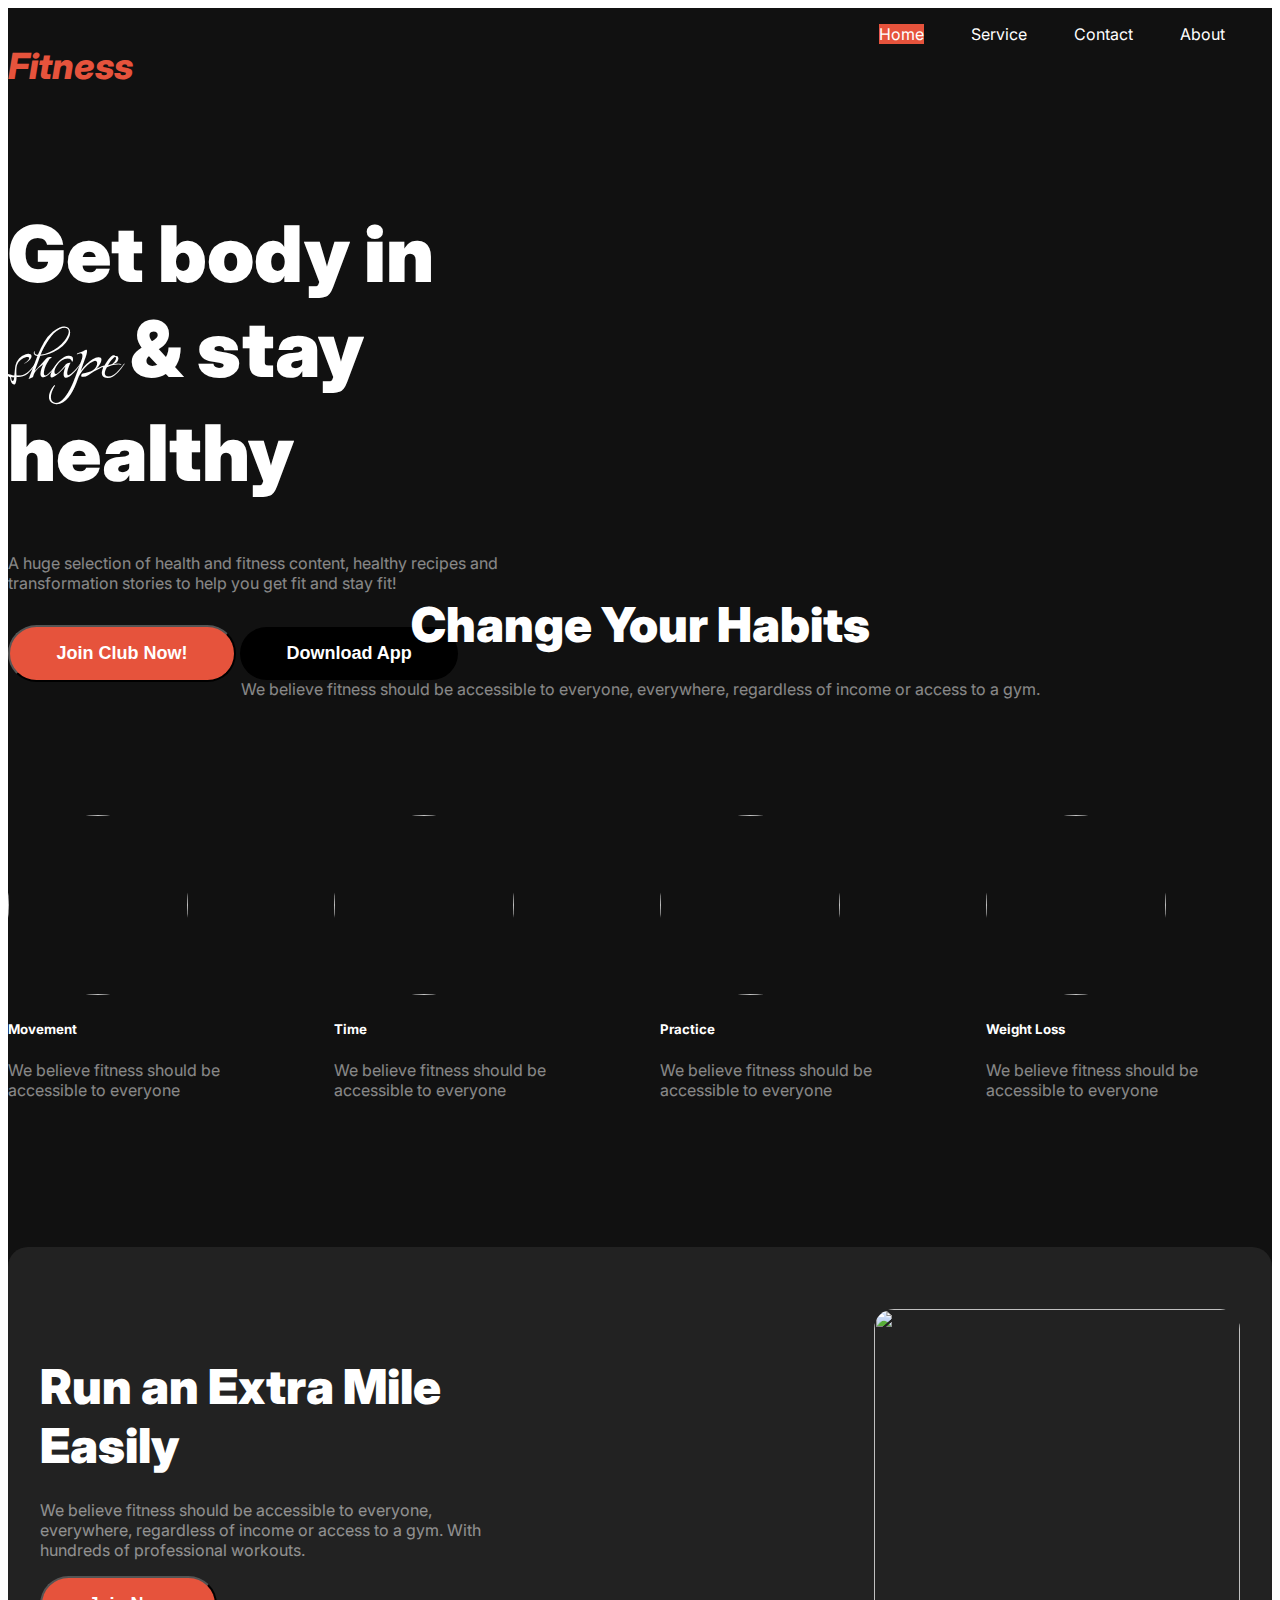
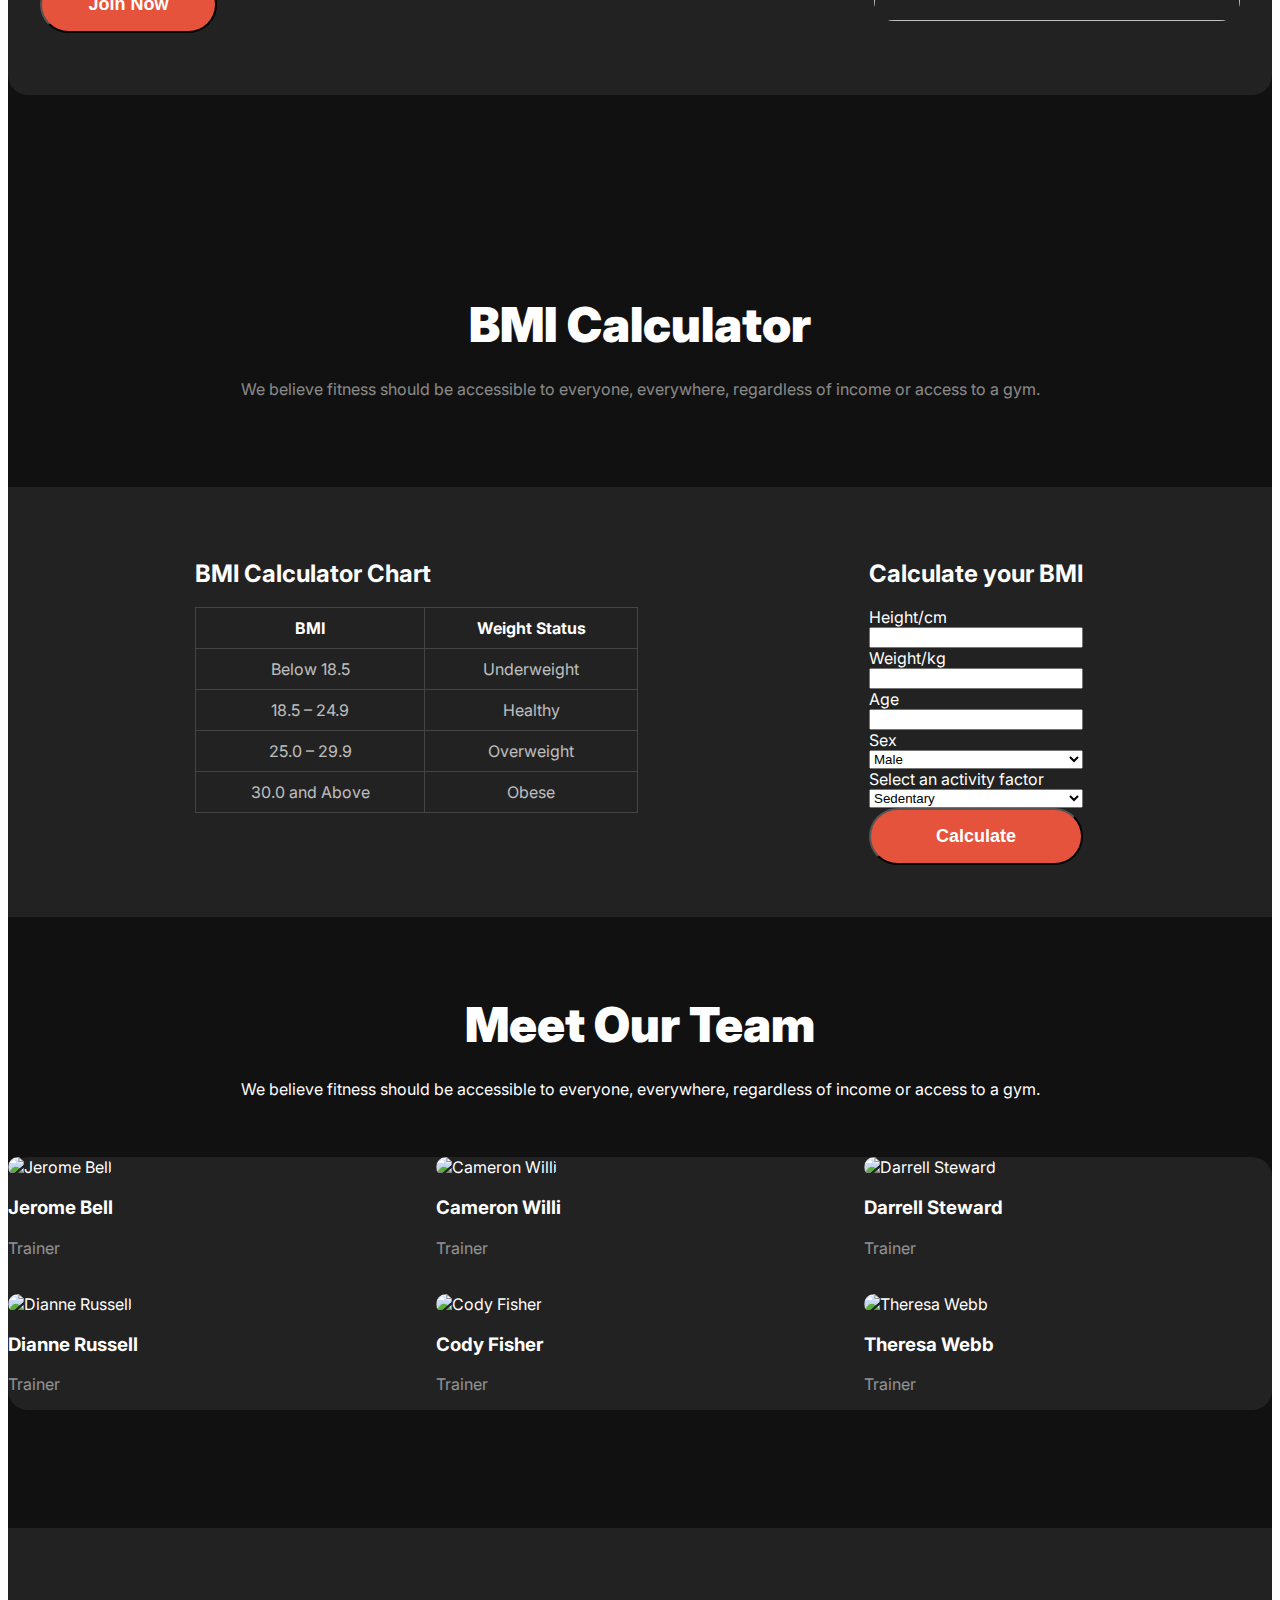
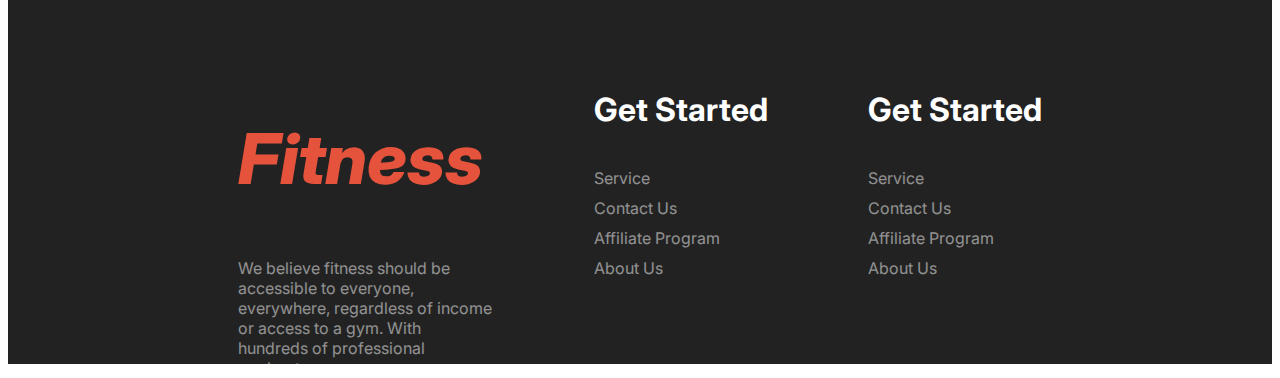
==== index.html @ f25b044f "index remnamed" ====
<!DOCTYPE html>
<html lang="en">

<head>
    <meta charset="UTF-8">
    <meta name="viewport" content="width=device-width, initial-scale=1.0">
    <title>Fitness</title>
    <link rel="stylesheet" href="styles/workout.css">
</head>

<body class="inter">
    <header class="bg-dark">
        <nav class="navbar display-flex">
            <h3 class="brand">Fitness</h3>
            <ul class="display-flex">
                <li class="nav-item"><a href="" class="nav-link nav-background">Home</a></li>
                <li class="nav-item"><a href="" class="nav-link">Service</a></li>
                <li class="nav-item"><a href="" class="nav-link">Contact</a></li>
                <li class="nav-item"><a href="" class="nav-link">About</a></li>
            </ul>
        </nav>

        <!-- Get body in shape & stay healthy -->
        <section class="in-shape txt-color display-flex">
            <div class="banner-container">
                <div class="banner-text">
                    <h1 class="banner-title">Get body in <span class="grey-qo-regular"> shape</span> & stay healthy</h1>
                    <p class="description">A huge selection of health and fitness content, healthy recipes and
                        transformation stories to help you get fit and stay fit!</p>
                    <div class="banner-button">
                        <button class="btn-primary">Join Club Now!</button>
                        <button class="btn-secondary">Download App</button>
                    </div>
                </div>
            </div>
            <div>
                <img src="images/Images 2.png" alt="">
            </div>
        </section>
    </header>
    <main class="bg-dark">
        <!-- change your habit -->
        <section class="in-shape txt-color">
            <h3 class="section-title align-center">Change Your Habits</h3>
            <p class="description align-center">We believe fitness should be accessible to everyone, everywhere,
                regardless of income or access to a gym.</p>
            <div class="habit-container display-flex">
                <div class="habit-card">
                    <div>
                        <img src="/images/image 3.png" alt="" class="round-img">
                        <h5 class="habit-name">Movement</h4>
                            <p class="description">We believe fitness should be accessible to everyone
                        </h5>
                    </div>
                </div>
                <div class="habit-card">
                    <div>
                        <img src="/images/image 2.png" alt="" class="round-img">
                        <h5 class="habit-name">Time</h4>
                            <p class="description">We believe fitness should be accessible to everyone
                        </h5>
                    </div>
                </div>
                <div class="habit-card">
                    <div>
                        <img src="/images/image 4.png" alt="" class="round-img">
                        <h5 class="habit-name">Practice</h4>
                            <p class="description">We believe fitness should be accessible to everyone
                        </h5>
                    </div>
                </div>
                <div class="habit-card">
                    <div>
                        <img src="/images/image 5.png" alt="" class="round-img">
                        <h5 class="habit-name">Weight Loss</h4>
                            <p class="description">We believe fitness should be accessible to everyone
                        </h5>
                    </div>
                </div>
            </div>

        </section>

        <!-- run extra mile -->
        <section class="in-shape txt-color secondary-bg promo-section">
            <div class="run-container">
                <div class="text-section">
                    <h3 class="section-title">Run an Extra Mile Easily</h3>
                    <p class="description">We believe fitness should be accessible to everyone, everywhere, regardless
                        of income or access to a gym. With hundreds of professional workouts.</p>
                    <button class="btn-primary">Join Now</button>
                </div>
                <div>
                    <img src="images/run.jpg" alt="" class="man-running">
                </div>
            </div>
        </section>

        <!-- bmi calculator -->
        <section class="bmi-margin">
            <div class="bmi-container txt-color">
                <h3 class="section-title align-center">BMI Calculator</h3>
                <p class="description align-center">We believe fitness should be accessible to everyone, everywhere,
                    regardless of income or access to a gym.</p>
                <div class="bmi-section secondary-bg">
                    <div class="duijoner-abba display-flex">
                        <div class="bmi-chart">
                            <h2>BMI Calculator Chart</h2>
                            <table>
                                <tr>
                                    <th>BMI</th>
                                    <th>Weight Status</th>
                                </tr>
                                <tr>
                                    <td>Below 18.5</td>
                                    <td>Underweight</td>
                                </tr>
                                <tr>
                                    <td>18.5 – 24.9</td>
                                    <td>Healthy</td>
                                </tr>
                                <tr>
                                    <td>25.0 – 29.9</td>
                                    <td>Overweight</td>
                                </tr>
                                <tr>
                                    <td>30.0 and Above</td>
                                    <td>Obese</td>
                                </tr>
                            </table>
                        </div>
                        <div class="bmi-calculator">
                            <h2>Calculate your BMI</h2>
                            <form>
                                <label for="height">Height/cm</label>
                                <input type="number" id="height" name="height" required>

                                <label for="weight">Weight/kg</label>
                                <input type="number" id="weight" name="weight" required>

                                <label for="age">Age</label>
                                <input type="number" id="age" name="age" required>

                                <label for="sex">Sex</label>
                                <select id="sex" name="sex" required>
                                    <option value="male">Male</option>
                                    <option value="female">Female</option>
                                </select>

                                <label for="activity">Select an activity factor</label>
                                <select id="activity" name="activity" required>
                                    <option value="sedentary">Sedentary</option>
                                    <option value="lightly_active">Lightly active</option>
                                    <option value="moderately_active">Moderately active</option>
                                    <option value="very_active">Very active</option>
                                </select>

                                <button class="btn-primary">Calculate</button>
                            </form>
                        </div>
                    </div>
                </div>

            </div>
        </section>
        <!-- meet our team -->
        <section class="in-shape txt-color">
            <h3 class="section-title align-center">Meet Our Team</h1>
                <p class="habit-description align-center">We believe fitness should be accessible to everyone,
                    everywhere, regardless of income or access to a gym.</p>
                <div class="team-container promo-section">
                    <div class="team-member">
                        <img src="images/trainer1.png" alt="Jerome Bell" class="meet-img">
                        <h3>Jerome Bell</h3>
                        <p class="txt-color description" class="meet-img">Trainer</p>
                    </div>
                    <div class="team-member">
                        <img src="images/trainer2.png" alt="Cameron Willi" class="meet-img">
                        <h3>Cameron Willi</h3>
                        <p class="txt-color description">Trainer</p>
                    </div>
                    <div class="team-member">
                        <img src="images/trainer3.png" alt="Darrell Steward" class="meet-img">
                        <h3>Darrell Steward</h3>
                        <p class="txt-color description">Trainer</p>
                    </div>
                    <div class="team-member">
                        <img src="images/trainer4.png" alt="Dianne Russell" class="meet-img">
                        <h3>Dianne Russell</h3>
                        <p class="txt-color description">Trainer</p>
                    </div>
                    <div class="team-member">
                        <img src="images/trainer5.png" alt="Cody Fisher" class="meet-img">
                        <h3>Cody Fisher</h3>
                        <p class="txt-color description">Trainer</p>
                    </div>
                    <div class="team-member">
                        <img src="images/trainer6.png" alt="Theresa Webb" class="meet-img">
                        <h3>Theresa Webb</h3>
                        <p class="txt-color description">Trainer</p>
                    </div>
                </div>
        </section>

    </main>
    <footer class="secondary-bg txt-color">
        <div class="footer-column">
            <h2 class="footer-brand">Fitness</h2>
            <p class="txt-opacity">We believe fitness should be accessible to everyone, everywhere, regardless of income
                or access to a gym. With hundreds of professional workouts.</p>
        </div>
        <div class="footer-column">
            <h3 class="footer-get-started">Get Started</h3>
            <ul>
                <li><a href="" class="footer-link">Service</a></li>
                <li><a href="" class="footer-link">Contact Us</a></li>
                <li><a href="" class="footer-link">Affiliate Program</a></li>
                <li><a href="" class="footer-link">About Us</a></li>
            </ul>
        </div>
        <div class="footer-column">
            <h3 class="footer-get-started">Get Started</h3>
            <ul>
                <li><a href="" class="footer-link">Service</a></li>
                <li><a href="" class="footer-link">Contact Us</a></li>
                <li><a href="" class="footer-link">Affiliate Program</a></li>
                <li><a href="" class="footer-link">About Us</a></li>
            </ul>
        </div>
    </footer>
</body>

</html>
---- styles/workout.css ----
/* font related styles */

@import url('https://fonts.googleapis.com/css2?family=Inter:ital,opsz,wght@0,14..32,100..900;1,14..32,100..900&family=Work+Sans:ital,wght@0,100..900;1,100..900&display=swap');
@import url('https://fonts.googleapis.com/css2?family=Grey+Qo&display=swap');


.inter {
    font-family: "Inter", sans-serif;
    font-optical-sizing: auto;
    font-weight: 400;
    font-style: normal;
}

.grey-qo-regular {
    font-family: "Grey Qo", cursive;
    font-weight: 400;
    font-style: normal;
  }  

/* *{
    margin: 0;
    padding: 0;
    box-sizing: border-box;
} */

/* shared styles */

.bg-linear-grad{
    background-color: linear-gradient(180.00deg, rgb(17, 17, 17),rgba(119, 119, 119, 0) 100%);
}

.bg-dark {
    background-color: rgba(17, 17, 17, 1);
}

.txt-color {
    color: rgba(255, 255, 255, 1)
}

.txt-opacity{
    opacity: 50%;
}

.display-flex {
    display: flex;
}

.in-shape {
    justify-content: space-between;
    max-width: 1440px;
    margin: 0 auto;
    padding: 30px 0px;
}

.align-center{
    display: flex;
    justify-content: center;
    align-items: center;
}

.section-title{
    font-size: 48px;
    font-weight: 900;
    margin-bottom: 25px;
}

.description{
    opacity: 50%;
}

.secondary-bg{
    background-color: #222222;
}

/* header styles */


/* navbar related style */

.navbar {
    justify-content: space-between;
}

/* .nav-design{
    border: 10px;
    color: white;
    border-radius: 42px;
} */

.brand {
    font-weight: 800;
    font-size: 36px;
    font-style: italic;
    color: rgba(230, 83, 60, 1);
}

.nav-item {
    list-style: none;
    margin-right: 47px;
}

.nav-link {
    text-decoration: none;
    color: rgba(255, 255, 255, 1);
}

.nav-background{
    background-color: rgba(230, 83, 60, 1);;
}

.navbar {
    max-width: 1440px;
    margin: 0 auto;
}

.nav-item {
    list-style: none;
}

.btn-primary {
    background-color: rgba(230, 83, 60, 1);
    color: rgba(255, 255, 255, 1);
    padding: 16px 46.5px;
    font-size: 18px;
    font-weight: 600;
    border-radius: 42px;
}

.btn-secondary {
    background-color: black;
    color: rgba(255, 255, 255, 1);
    padding: 16px 46.5px;
    font-size: 18px;
    font-weight: 600;
    border: 1px;
    border-radius: 42px;
}

/* banner related styles */

.banner-container{

}

.banner-text{
    height: 281px;
    width: 520px;
    
}

.banner-title{
    font-size: 78px;
    font-weight: 900;
}


/* change your habit related styles */

.habit-container{
    display: flex;
    justify-content: center;
    align-items: center;
    gap: 40px;
    padding-top: 58px;
    margin-top: 58px;
}

.round-img{
    width: 180px;
    height: 180px;
    border-radius: 50%;
}

.habit-card{
    display: flex;
    justify-content: center;
    align-items: center;
}

.banner-button{
    margin-top: 32px;
}

.habit-name{
    align-items: center;
}

/* run extra milage related style */

.promo-section {
    background-color: #222222;
    border-radius: 20px;
    margin-top: 101px;
}

.run-container{
    display: flex;
    justify-content: space-between;
    border-radius: 20px;
    padding: 32px;
}

.man-running {
    width: 366px;
    height: 312px;
    border-radius: 20px;
}

.our-features{
    margin-left: 130px;
    max-width: 530px;
}

.text-section{
    width: 443px;
}

/* bmi related styles */

.bmi-margin{
    margin-top: 200px;
    
}
.bmi-container{
    
}

.bmi-section{
    
}

.duijoner-abba{
    margin-top: 88px;
    padding-top: 52px;
    padding-bottom: 52px;
    padding-left: 187px;
    padding-right: 189px;
    justify-content: space-between;
}

.bmi-chart{
    width: 443px;
}

.bmi-chart, .bmi-calculator {
    
}

/* .bmi-calculator{
    width: 577px;
} */


form {
    display: flex;
    flex-direction: column;
}

table {
    width: 100%;
    border-collapse: collapse; /* This ensures borders don't overlap */
}

th, td {
    padding: 10px;
    border: 1px solid #444; /* Border for each cell */
    text-align: center;
}

td {
    opacity: 70%;
}

/* meet our team related style */

.team-container{
    margin-top: 58px;
    margin-bottom: 88px;
    display: grid;
    grid-template-columns: repeat(3, 1fr);
    gap: 20px;
    /* padding: 54px; */
    justify-content: center;
}

.meet-img{
    width: 326.67px;
    height: 272px;
    border-radius: 18px;
}

/* footer styles */
footer{
    padding: 130px 230px;
    display: flex;
    gap: 100px;
    justify-content: space-between;
}
.footer-column{
    width: 443px;
    height: 176px;
}

.footer-column{
    width: 33.34%;
}

.footer-column ul {
    list-style: none; /* Removes bullet points */
    padding-left: 0;  /* Removes padding on the left side of the list */
    margin: 0;        /* Removes margin */
}

.footer-column ul li {
    margin-bottom: 10px;
    padding-left: 0;  /* Ensures no padding on the list items */
}

.footer-brand {
    width: 256px;
    height: 84px;
    font-weight: 800;
    font-size: 70px;
    font-style: italic;
    color: rgba(230, 83, 60, 1);
}

.footer-link {
    text-decoration: none;
    color: rgba(255, 255, 255);
    opacity: 50%;
}

.footer-get-started{
    font-weight: 700;
    font-size: 32px;
    margin-bottom: 39px;
}

/* .footer-in-shape {
    justify-content: space-between;
    max-width: 1440px;
    margin: 0 auto;
    padding: 30px 0px;
} */
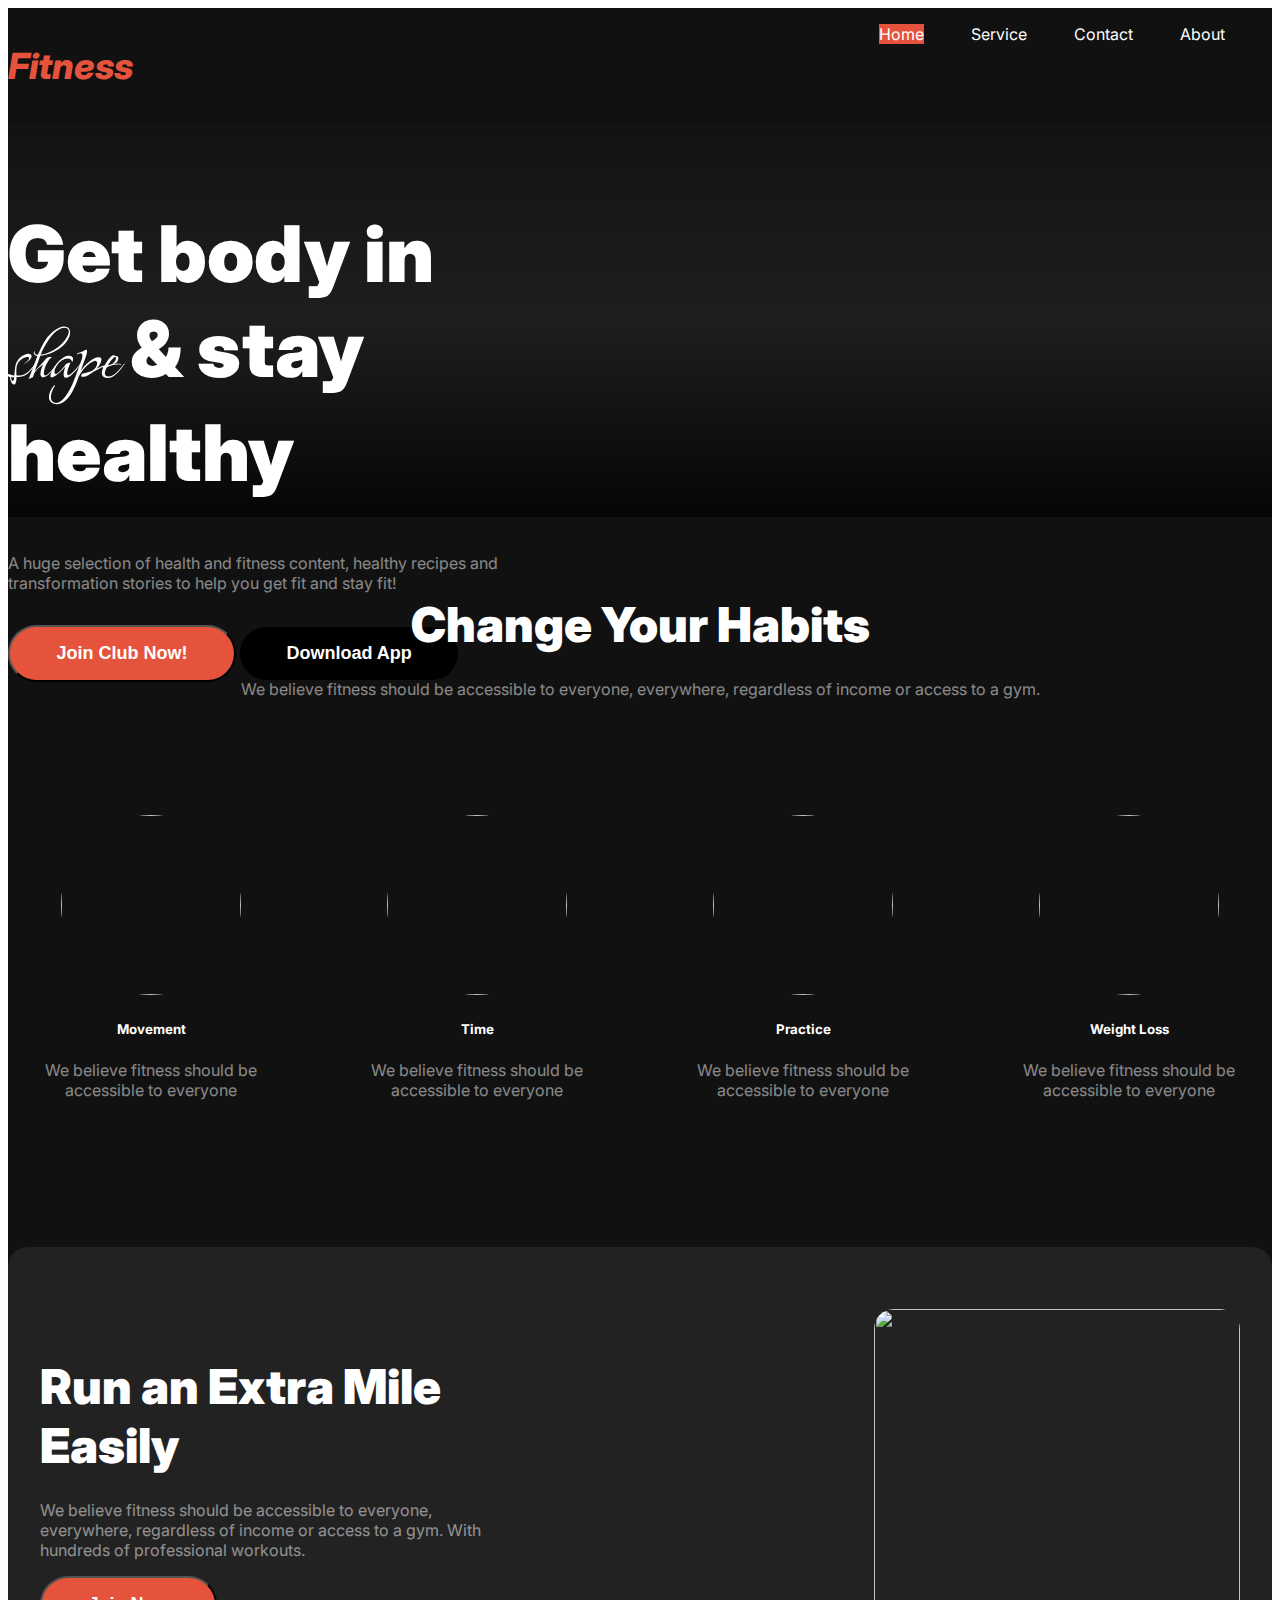
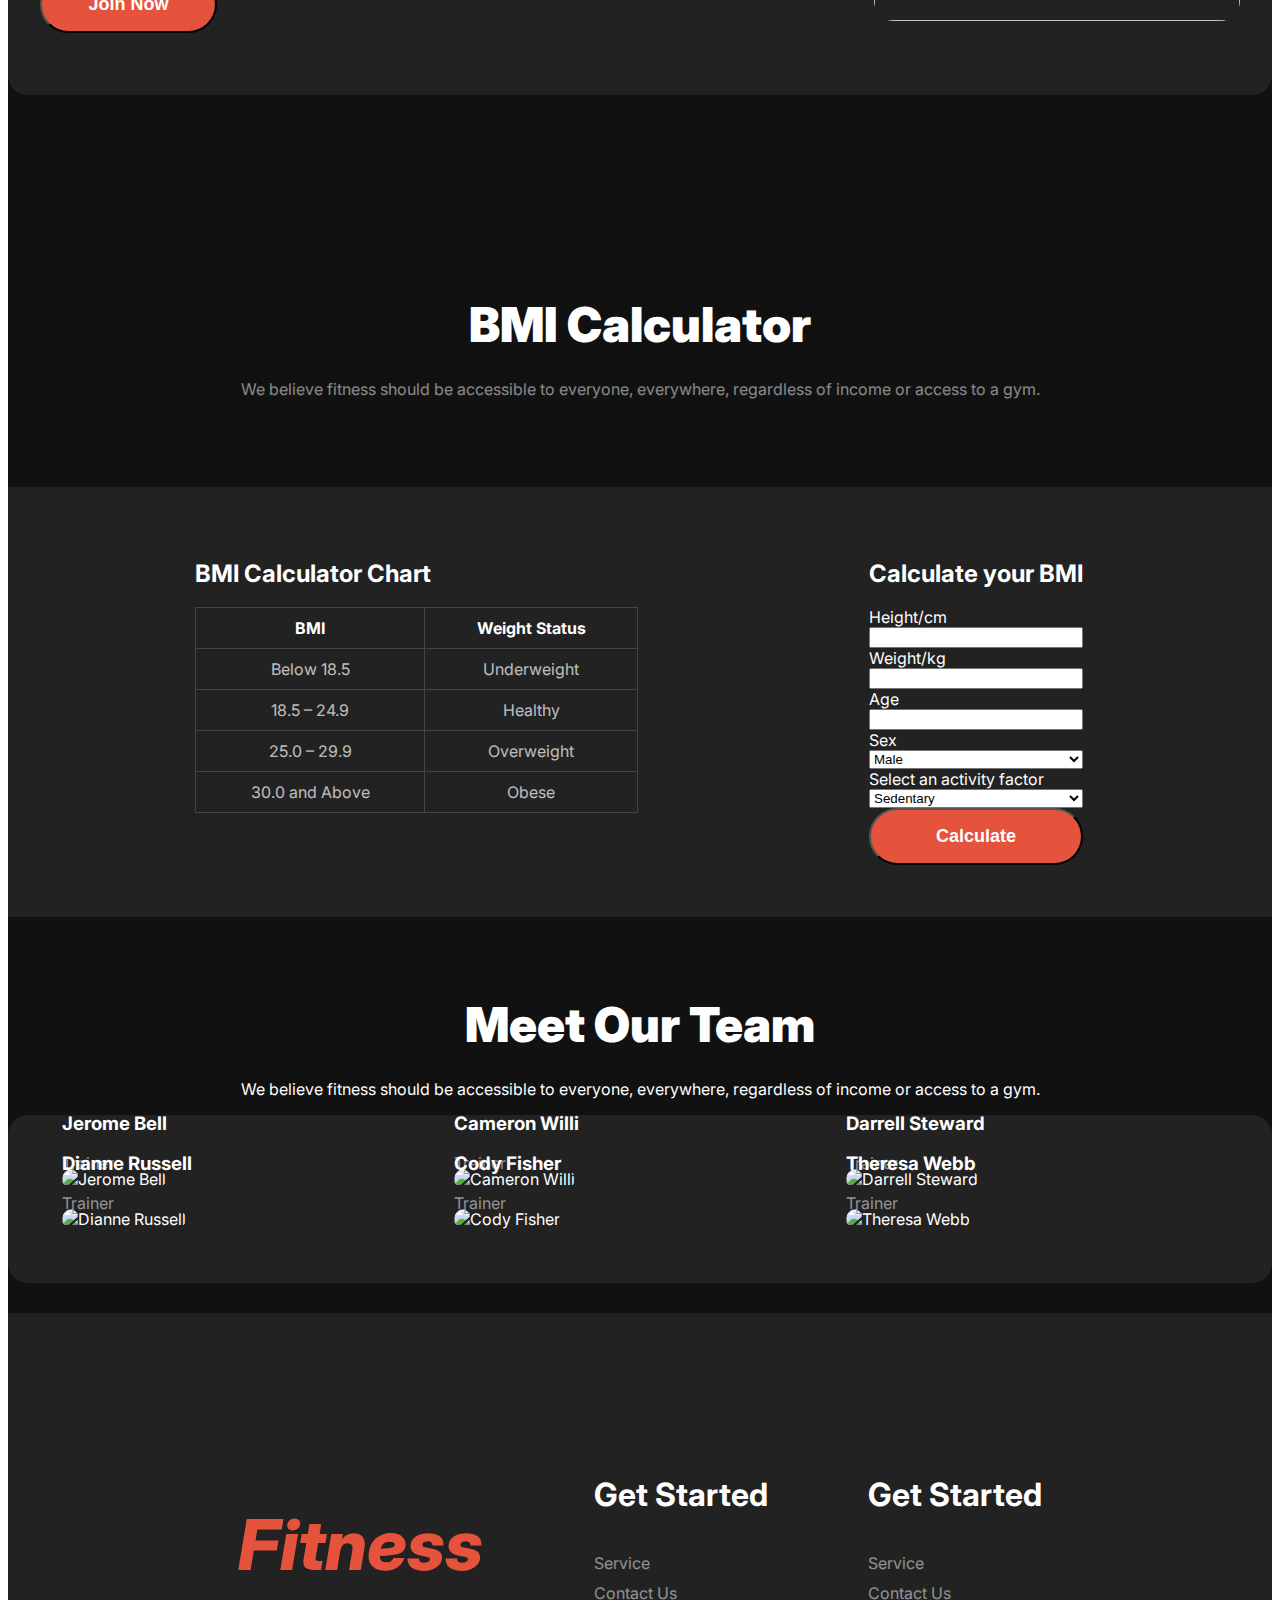
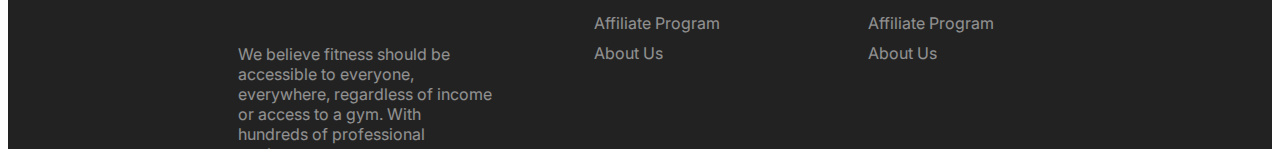
==== commit fc684079: "changed header background to linear gradient" ====
--- a/index.html
+++ b/index.html
@@ -21,7 +21,10 @@
         </nav>
 
         <!-- Get body in shape & stay healthy -->
-        <section class="in-shape txt-color display-flex">
+
+
+        <section class="bg-linear-grad">
+        <div class="in-shape txt-color display-flex">
             <div class="banner-container">
                 <div class="banner-text">
                     <h1 class="banner-title">Get body in <span class="grey-qo-regular"> shape</span> & stay healthy</h1>
@@ -36,6 +39,7 @@
             <div>
                 <img src="images/Images 2.png" alt="">
             </div>
+        </div>
         </section>
     </header>
     <main class="bg-dark">
@@ -169,35 +173,47 @@
                 <p class="habit-description align-center">We believe fitness should be accessible to everyone,
                     everywhere, regardless of income or access to a gym.</p>
                 <div class="team-container promo-section">
-                    <div class="team-member">
+                    <div class="team-member team-1">
                         <img src="images/trainer1.png" alt="Jerome Bell" class="meet-img">
-                        <h3>Jerome Bell</h3>
-                        <p class="txt-color description" class="meet-img">Trainer</p>
-                    </div>
-                    <div class="team-member">
+                        <div class="team-text-1">
+                            <h3>Jerome Bell</h3>
+                            <p class="txt-color description" class="meet-img">Trainer</p>
+                        </div>
+                    </div>
+                    <div class="team-member team-1">
                         <img src="images/trainer2.png" alt="Cameron Willi" class="meet-img">
-                        <h3>Cameron Willi</h3>
-                        <p class="txt-color description">Trainer</p>
-                    </div>
-                    <div class="team-member">
+                        <div class="team-text-1">
+                            <h3>Cameron Willi</h3>
+                            <p class="txt-color description">Trainer</p>
+                        </div>
+                    </div>
+                    <div class="team-member team-1">
                         <img src="images/trainer3.png" alt="Darrell Steward" class="meet-img">
-                        <h3>Darrell Steward</h3>
-                        <p class="txt-color description">Trainer</p>
-                    </div>
-                    <div class="team-member">
+                        <div class="team-text-1">
+                            <h3>Darrell Steward</h3>
+                            <p class="txt-color description">Trainer</p>
+                        </div>
+                    </div>
+                    <div class="team-member team-1">
                         <img src="images/trainer4.png" alt="Dianne Russell" class="meet-img">
-                        <h3>Dianne Russell</h3>
-                        <p class="txt-color description">Trainer</p>
-                    </div>
-                    <div class="team-member">
+                        <div class="team-text-1">
+                            <h3>Dianne Russell</h3>
+                            <p class="txt-color description">Trainer</p>
+                        </div>
+                    </div>
+                    <div class="team-member team-1">
                         <img src="images/trainer5.png" alt="Cody Fisher" class="meet-img">
-                        <h3>Cody Fisher</h3>
-                        <p class="txt-color description">Trainer</p>
-                    </div>
-                    <div class="team-member">
+                        <div class="team-text-1">
+                            <h3>Cody Fisher</h3>
+                            <p class="txt-color description">Trainer</p>
+                        </div>
+                    </div>
+                    <div class="team-member team-1">
                         <img src="images/trainer6.png" alt="Theresa Webb" class="meet-img">
-                        <h3>Theresa Webb</h3>
-                        <p class="txt-color description">Trainer</p>
+                        <div class="team-text-1">
+                            <h3>Theresa Webb</h3>
+                            <p class="txt-color description">Trainer</p>
+                        </div>
                     </div>
                 </div>
         </section>
--- a/styles/workout.css
+++ b/styles/workout.css
@@ -17,17 +17,18 @@
     font-style: normal;
   }  
 
-/* *{
-    margin: 0;
-    padding: 0;
-    box-sizing: border-box;
-} */
-
 /* shared styles */
 
 .bg-linear-grad{
-    background-color: linear-gradient(180.00deg, rgb(17, 17, 17),rgba(119, 119, 119, 0) 100%);
-}
+    background: linear-gradient(
+		180deg,
+		rgba(19, 19, 19, 0.747) 0%,
+		rgb(30, 30, 30) 50%,
+		rgba(1, 1, 1, 0.719) 100%
+	);
+}
+
+
 
 .bg-dark {
     background-color: rgba(17, 17, 17, 1);
@@ -172,6 +173,7 @@
 }
 
 .habit-card{
+    text-align: center;
     display: flex;
     justify-content: center;
     align-items: center;
@@ -277,11 +279,25 @@
     margin-top: 58px;
     margin-bottom: 88px;
     display: grid;
+    margin: 0 auto;
     grid-template-columns: repeat(3, 1fr);
     gap: 20px;
-    /* padding: 54px; */
+    padding: 54px;
     justify-content: center;
 }
+
+.team-member img {
+    width: 100%;
+    
+  }
+
+  .team-1 {
+    position: relative;
+  }
+  .team-text-1 {
+    position: absolute;
+    bottom: 0;
+  } 
 
 .meet-img{
     width: 326.67px;
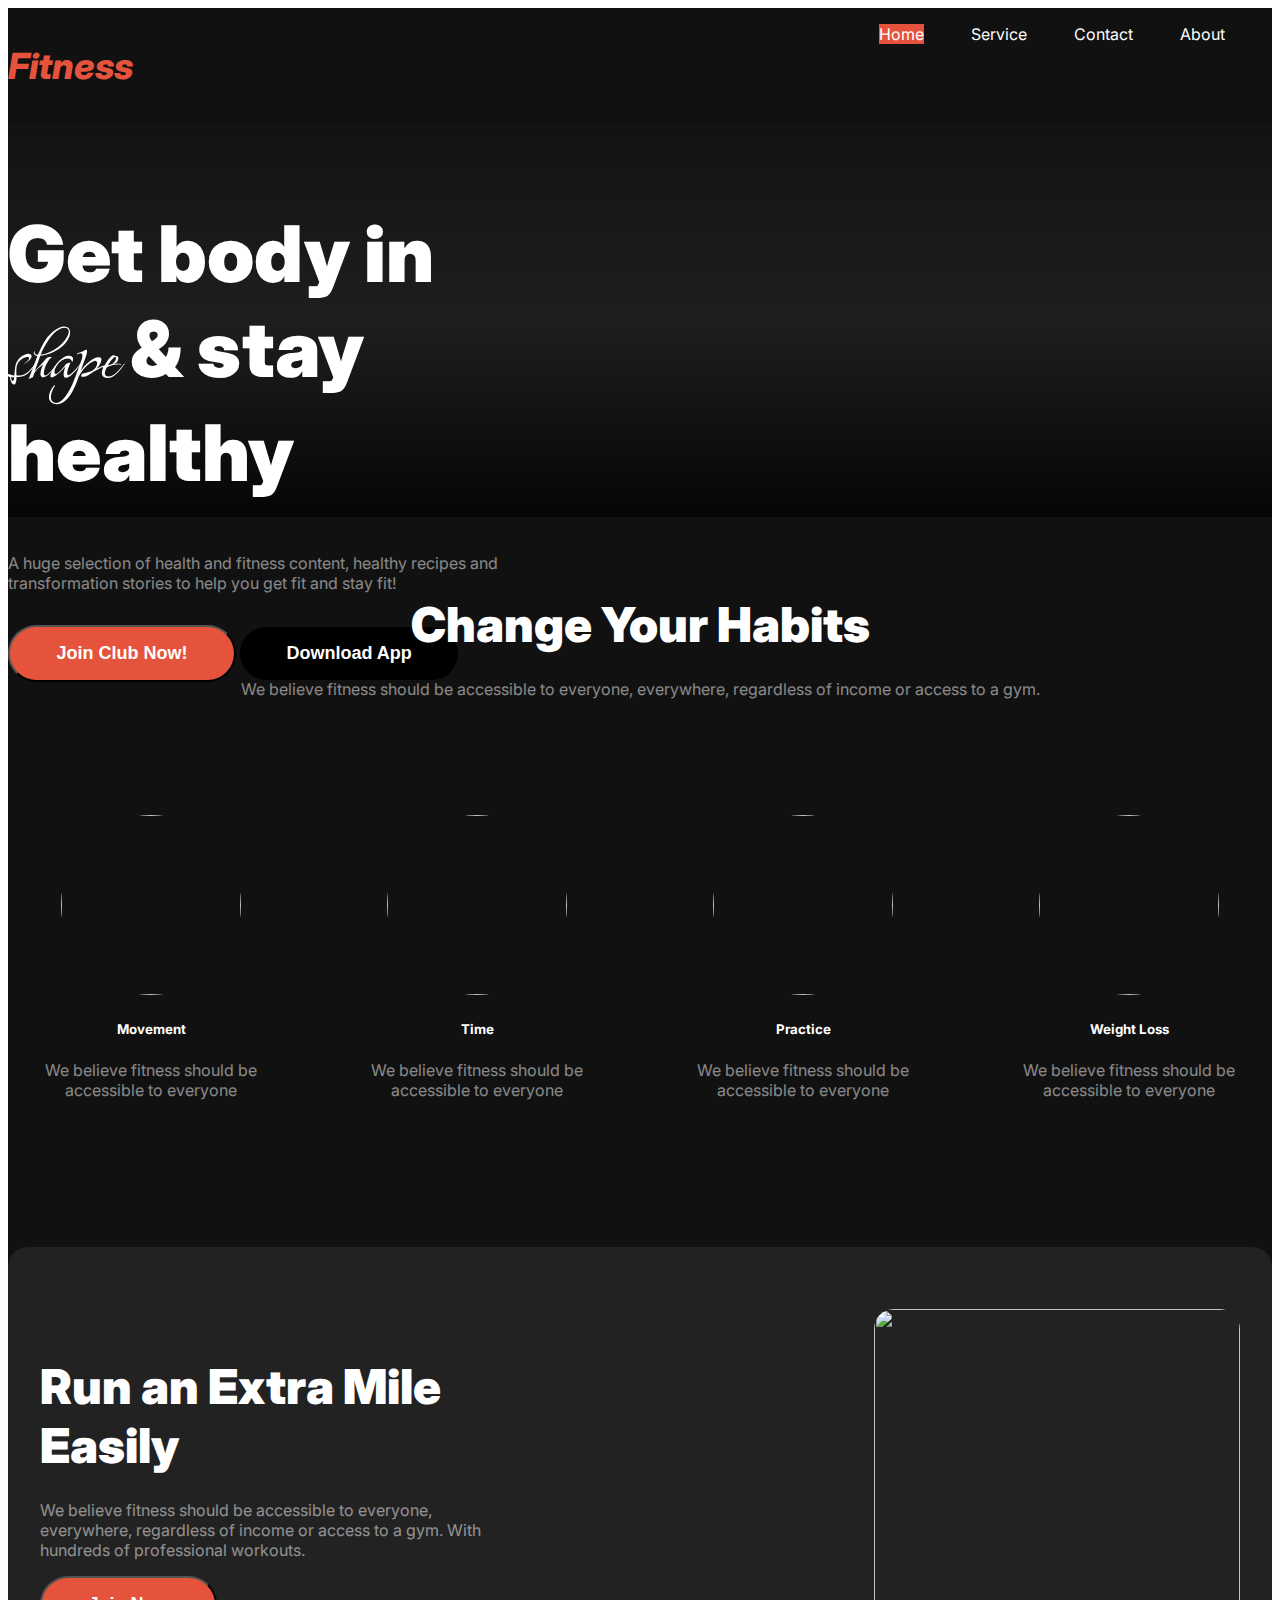
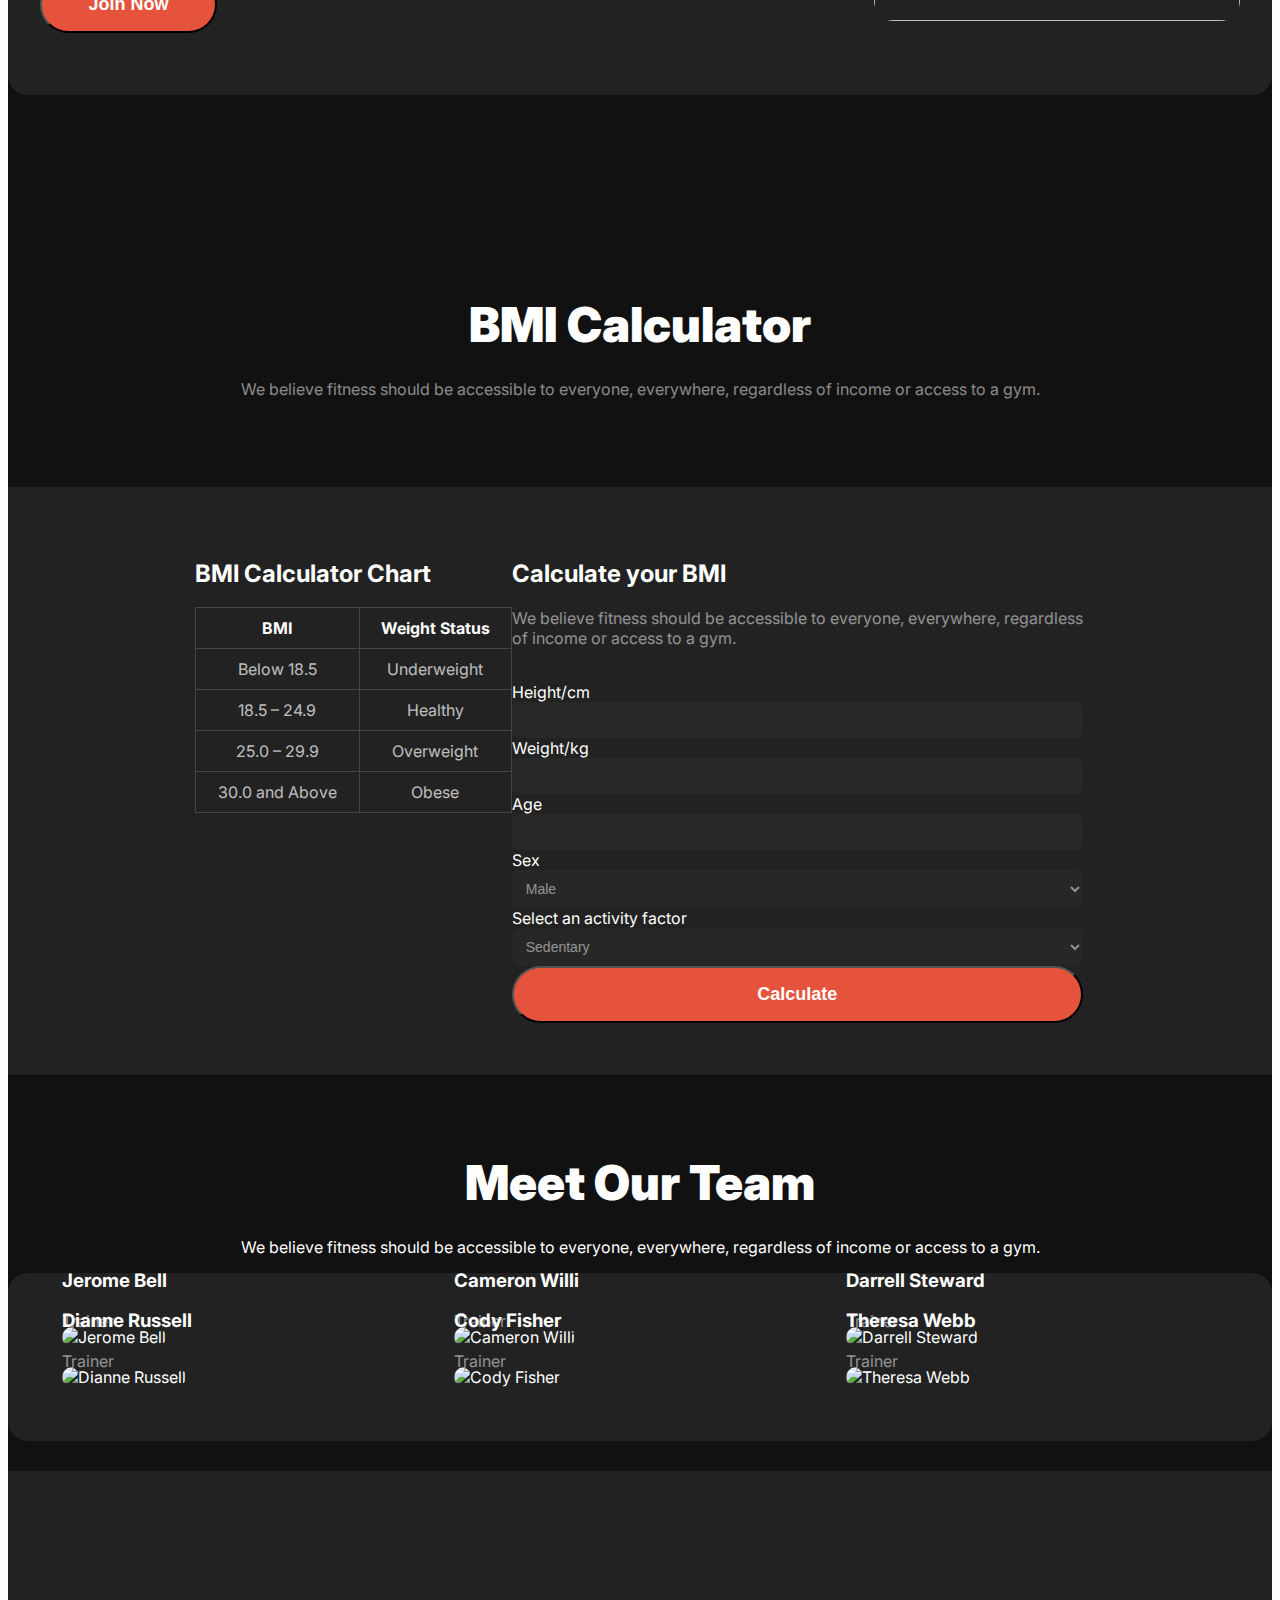
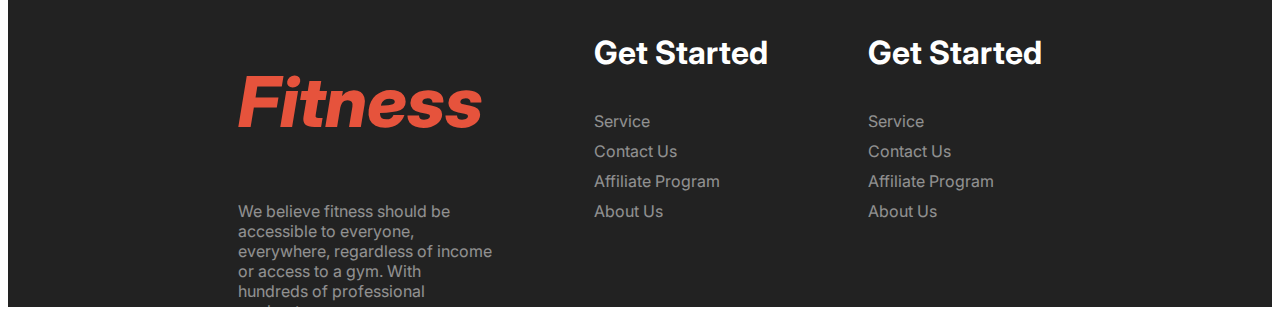
==== commit e0011a1f: "designed calculator part" ====
--- a/index.html
+++ b/index.html
@@ -102,12 +102,12 @@
 
         <!-- bmi calculator -->
         <section class="bmi-margin">
-            <div class="bmi-container txt-color">
+            <div class="txt-color">
                 <h3 class="section-title align-center">BMI Calculator</h3>
                 <p class="description align-center">We believe fitness should be accessible to everyone, everywhere,
                     regardless of income or access to a gym.</p>
-                <div class="bmi-section secondary-bg">
-                    <div class="duijoner-abba display-flex">
+                <div class="secondary-bg">
+                    <div class="bmi-container display-flex">
                         <div class="bmi-chart">
                             <h2>BMI Calculator Chart</h2>
                             <table>
@@ -134,7 +134,8 @@
                             </table>
                         </div>
                         <div class="bmi-calculator">
-                            <h2>Calculate your BMI</h2>
+                            <h2 class="calculator-title">Calculate your BMI</h2>
+                            <p class="calculator-description">We believe fitness should be accessible to everyone, everywhere, regardless of income or access to a gym. </p>
                             <form>
                                 <label for="height">Height/cm</label>
                                 <input type="number" id="height" name="height" required>
--- a/styles/workout.css
+++ b/styles/workout.css
@@ -15,20 +15,16 @@
     font-family: "Grey Qo", cursive;
     font-weight: 400;
     font-style: normal;
-  }  
+}
 
 /* shared styles */
 
-.bg-linear-grad{
-    background: linear-gradient(
-		180deg,
-		rgba(19, 19, 19, 0.747) 0%,
-		rgb(30, 30, 30) 50%,
-		rgba(1, 1, 1, 0.719) 100%
-	);
-}
-
-
+.bg-linear-grad {
+    background: linear-gradient(180deg,
+            rgba(19, 19, 19, 0.747) 0%,
+            rgb(30, 30, 30) 50%,
+            rgba(1, 1, 1, 0.719) 100%);
+}
 
 .bg-dark {
     background-color: rgba(17, 17, 17, 1);
@@ -38,7 +34,7 @@
     color: rgba(255, 255, 255, 1)
 }
 
-.txt-opacity{
+.txt-opacity {
     opacity: 50%;
 }
 
@@ -53,23 +49,23 @@
     padding: 30px 0px;
 }
 
-.align-center{
+.align-center {
     display: flex;
     justify-content: center;
     align-items: center;
 }
 
-.section-title{
+.section-title {
     font-size: 48px;
     font-weight: 900;
     margin-bottom: 25px;
 }
 
-.description{
-    opacity: 50%;
-}
-
-.secondary-bg{
+.description {
+    opacity: 50%;
+}
+
+.secondary-bg {
     background-color: #222222;
 }
 
@@ -80,6 +76,11 @@
 
 .navbar {
     justify-content: space-between;
+}
+
+.nav>ul>li {
+    border: 1px solid white;
+    border-radius: 50%;
 }
 
 /* .nav-design{
@@ -105,8 +106,9 @@
     color: rgba(255, 255, 255, 1);
 }
 
-.nav-background{
-    background-color: rgba(230, 83, 60, 1);;
+.nav-background {
+    background-color: rgba(230, 83, 60, 1);
+    ;
 }
 
 .navbar {
@@ -125,6 +127,10 @@
     font-size: 18px;
     font-weight: 600;
     border-radius: 42px;
+}
+
+button:hover {
+    background-color: #f77d77;
 }
 
 .btn-secondary {
@@ -139,17 +145,15 @@
 
 /* banner related styles */
 
-.banner-container{
-
-}
-
-.banner-text{
+.banner-container {}
+
+.banner-text {
     height: 281px;
     width: 520px;
-    
-}
-
-.banner-title{
+
+}
+
+.banner-title {
     font-size: 78px;
     font-weight: 900;
 }
@@ -157,7 +161,7 @@
 
 /* change your habit related styles */
 
-.habit-container{
+.habit-container {
     display: flex;
     justify-content: center;
     align-items: center;
@@ -166,24 +170,24 @@
     margin-top: 58px;
 }
 
-.round-img{
+.round-img {
     width: 180px;
     height: 180px;
     border-radius: 50%;
 }
 
-.habit-card{
+.habit-card {
     text-align: center;
     display: flex;
     justify-content: center;
     align-items: center;
 }
 
-.banner-button{
+.banner-button {
     margin-top: 32px;
 }
 
-.habit-name{
+.habit-name {
     align-items: center;
 }
 
@@ -195,7 +199,7 @@
     margin-top: 101px;
 }
 
-.run-container{
+.run-container {
     display: flex;
     justify-content: space-between;
     border-radius: 20px;
@@ -208,30 +212,18 @@
     border-radius: 20px;
 }
 
-.our-features{
+.our-features {
     margin-left: 130px;
     max-width: 530px;
 }
 
-.text-section{
+.text-section {
     width: 443px;
 }
 
 /* bmi related styles */
 
-.bmi-margin{
-    margin-top: 200px;
-    
-}
-.bmi-container{
-    
-}
-
-.bmi-section{
-    
-}
-
-.duijoner-abba{
+.bmi-container {
     margin-top: 88px;
     padding-top: 52px;
     padding-bottom: 52px;
@@ -240,17 +232,13 @@
     justify-content: space-between;
 }
 
-.bmi-chart{
+.bmi-margin {
+    margin-top: 200px;
+}
+
+.bmi-chart {
     width: 443px;
 }
-
-.bmi-chart, .bmi-calculator {
-    
-}
-
-/* .bmi-calculator{
-    width: 577px;
-} */
 
 
 form {
@@ -260,12 +248,13 @@
 
 table {
     width: 100%;
-    border-collapse: collapse; /* This ensures borders don't overlap */
-}
-
-th, td {
+    border-collapse: collapse;
+}
+
+th,
+td {
     padding: 10px;
-    border: 1px solid #444; /* Border for each cell */
+    border: 1px solid #444;
     text-align: center;
 }
 
@@ -273,9 +262,43 @@
     opacity: 70%;
 }
 
+
+.bmi-calculator {
+    max-width: 577px;
+}
+
+.calculator-title {
+    margin-bottom: 20px;
+}
+
+.calculator-description{
+    opacity: 50%;
+    margin-bottom: 34px;
+}
+
+
+.bmi-calculator input,
+.bmi-calculator select {
+    grid-column: span 2;
+    padding: 10px;
+    border-radius: 8px;
+    border: none;
+    background-color: #2d2d2d;
+    color: white;
+    opacity: 50%;
+    font-size: 14px;
+    box-sizing: border-box;
+}
+
+
+
+
+
+
+
 /* meet our team related style */
 
-.team-container{
+.team-container {
     margin-top: 58px;
     margin-bottom: 88px;
     display: grid;
@@ -288,48 +311,54 @@
 
 .team-member img {
     width: 100%;
-    
-  }
-
-  .team-1 {
+
+}
+
+.team-1 {
     position: relative;
-  }
-  .team-text-1 {
+}
+
+.team-text-1 {
     position: absolute;
     bottom: 0;
-  } 
-
-.meet-img{
+}
+
+.meet-img {
     width: 326.67px;
     height: 272px;
     border-radius: 18px;
 }
 
 /* footer styles */
-footer{
+footer {
     padding: 130px 230px;
     display: flex;
     gap: 100px;
     justify-content: space-between;
 }
-.footer-column{
+
+.footer-column {
     width: 443px;
     height: 176px;
 }
 
-.footer-column{
+/* .footer-column{
     width: 33.34%;
-}
+} */
 
 .footer-column ul {
-    list-style: none; /* Removes bullet points */
-    padding-left: 0;  /* Removes padding on the left side of the list */
-    margin: 0;        /* Removes margin */
+    list-style: none;
+    /* Removes bullet points */
+    padding-left: 0;
+    /* Removes padding on the left side of the list */
+    margin: 0;
+    /* Removes margin */
 }
 
 .footer-column ul li {
     margin-bottom: 10px;
-    padding-left: 0;  /* Ensures no padding on the list items */
+    padding-left: 0;
+    /* Ensures no padding on the list items */
 }
 
 .footer-brand {
@@ -347,15 +376,8 @@
     opacity: 50%;
 }
 
-.footer-get-started{
+.footer-get-started {
     font-weight: 700;
     font-size: 32px;
     margin-bottom: 39px;
-}
-
-/* .footer-in-shape {
-    justify-content: space-between;
-    max-width: 1440px;
-    margin: 0 auto;
-    padding: 30px 0px;
-} */+}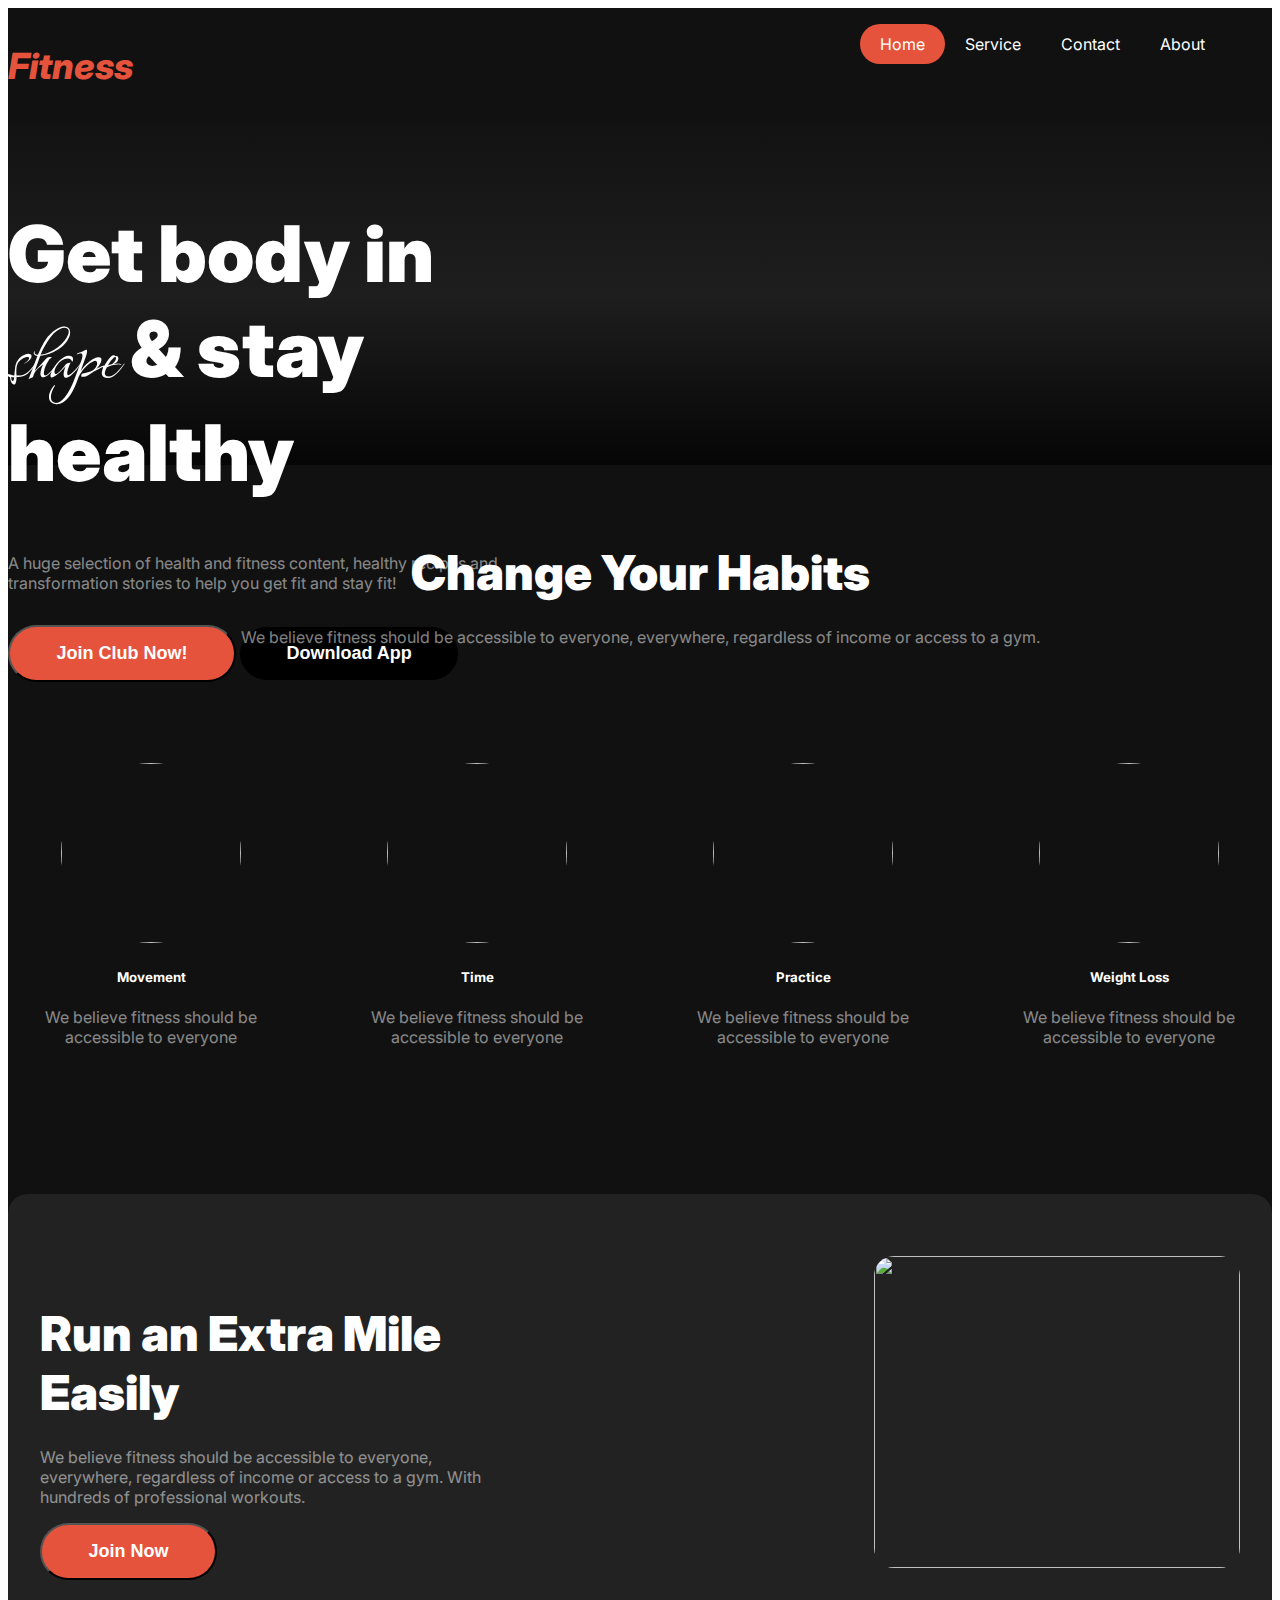
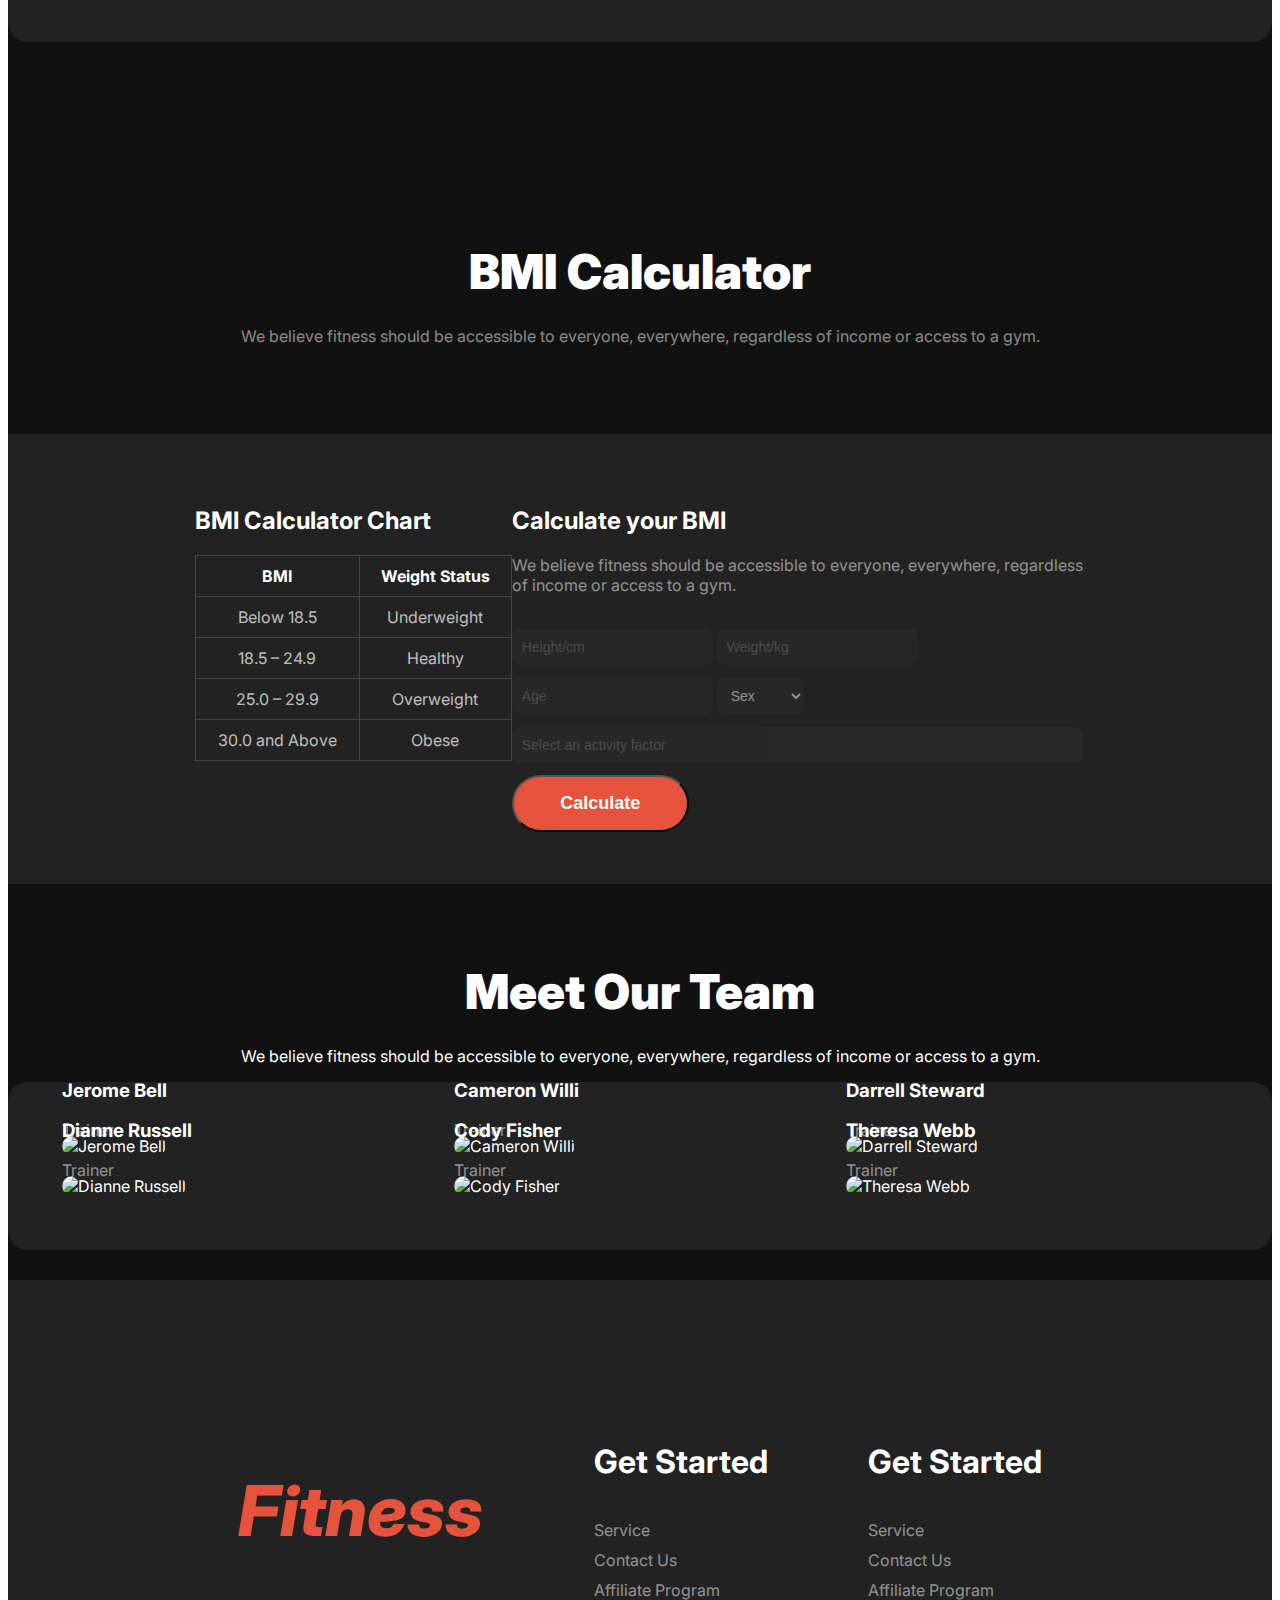
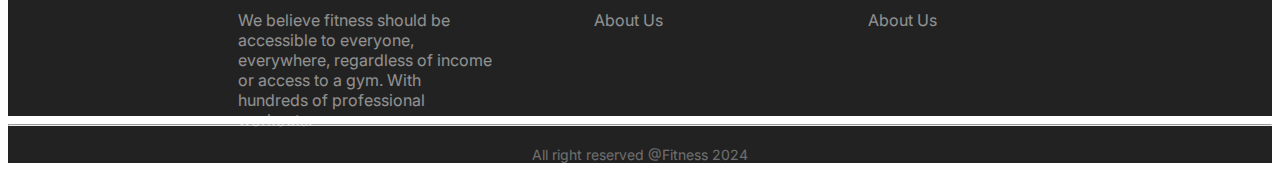
==== commit 55644007: "improved responsive" ====
--- a/index.html
+++ b/index.html
@@ -12,22 +12,29 @@
     <header class="bg-dark">
         <nav class="navbar display-flex">
             <h3 class="brand">Fitness</h3>
-            <ul class="display-flex">
-                <li class="nav-item"><a href="" class="nav-link nav-background">Home</a></li>
-                <li class="nav-item"><a href="" class="nav-link">Service</a></li>
-                <li class="nav-item"><a href="" class="nav-link">Contact</a></li>
-                <li class="nav-item"><a href="" class="nav-link">About</a></li>
+            <ul class="display-flex nav-container">
+                <div>
+                    <li class="nav-item orange"><a href="" class="nav-link nav-background">Home</a></li>
+                </div>
+                <div>
+                    <li class="nav-item"><a href="" class="nav-link">Service</a></li>
+                </div>
+                <div>
+                    <li class="nav-item"><a href="" class="nav-link">Contact</a></li>
+                </div>
+                <div>
+                    <li class="nav-item"><a href="" class="nav-link">About</a></li>
+                </div>
             </ul>
         </nav>
 
         <!-- Get body in shape & stay healthy -->
 
-
         <section class="bg-linear-grad">
-        <div class="in-shape txt-color display-flex">
-            <div class="banner-container">
+            <div class="in-shape txt-color banner-container">
                 <div class="banner-text">
-                    <h1 class="banner-title">Get body in <span class="grey-qo-regular"> shape</span> & stay healthy</h1>
+                    <h1 class="banner-title">Get body in <span class="grey-qo-regular"> shape</span> & stay healthy
+                    </h1>
                     <p class="description">A huge selection of health and fitness content, healthy recipes and
                         transformation stories to help you get fit and stay fit!</p>
                     <div class="banner-button">
@@ -35,11 +42,10 @@
                         <button class="btn-secondary">Download App</button>
                     </div>
                 </div>
-            </div>
-            <div>
-                <img src="images/Images 2.png" alt="">
-            </div>
-        </div>
+                <div>
+                    <img src="images/Images 2.png" alt="">
+                </div>
+            </div>
         </section>
     </header>
     <main class="bg-dark">
@@ -51,7 +57,7 @@
             <div class="habit-container display-flex">
                 <div class="habit-card">
                     <div>
-                        <img src="/images/image 3.png" alt="" class="round-img">
+                        <img src="./images/image 3.png" alt="" class="round-img">
                         <h5 class="habit-name">Movement</h4>
                             <p class="description">We believe fitness should be accessible to everyone
                         </h5>
@@ -59,7 +65,7 @@
                 </div>
                 <div class="habit-card">
                     <div>
-                        <img src="/images/image 2.png" alt="" class="round-img">
+                        <img src="./images/image 2.png" alt="" class="round-img">
                         <h5 class="habit-name">Time</h4>
                             <p class="description">We believe fitness should be accessible to everyone
                         </h5>
@@ -67,7 +73,7 @@
                 </div>
                 <div class="habit-card">
                     <div>
-                        <img src="/images/image 4.png" alt="" class="round-img">
+                        <img src="./images/image 4.png" alt="" class="round-img">
                         <h5 class="habit-name">Practice</h4>
                             <p class="description">We believe fitness should be accessible to everyone
                         </h5>
@@ -75,7 +81,7 @@
                 </div>
                 <div class="habit-card">
                     <div>
-                        <img src="/images/image 5.png" alt="" class="round-img">
+                        <img src="./images/image 5.png" alt="" class="round-img">
                         <h5 class="habit-name">Weight Loss</h4>
                             <p class="description">We believe fitness should be accessible to everyone
                         </h5>
@@ -135,32 +141,34 @@
                         </div>
                         <div class="bmi-calculator">
                             <h2 class="calculator-title">Calculate your BMI</h2>
-                            <p class="calculator-description">We believe fitness should be accessible to everyone, everywhere, regardless of income or access to a gym. </p>
-                            <form>
-                                <label for="height">Height/cm</label>
-                                <input type="number" id="height" name="height" required>
-
-                                <label for="weight">Weight/kg</label>
-                                <input type="number" id="weight" name="weight" required>
-
-                                <label for="age">Age</label>
-                                <input type="number" id="age" name="age" required>
-
-                                <label for="sex">Sex</label>
-                                <select id="sex" name="sex" required>
-                                    <option value="male">Male</option>
-                                    <option value="female">Female</option>
-                                </select>
-
-                                <label for="activity">Select an activity factor</label>
-                                <select id="activity" name="activity" required>
-                                    <option value="sedentary">Sedentary</option>
-                                    <option value="lightly_active">Lightly active</option>
-                                    <option value="moderately_active">Moderately active</option>
-                                    <option value="very_active">Very active</option>
-                                </select>
-
-                                <button class="btn-primary">Calculate</button>
+                            <p class="calculator-description">We believe fitness should be accessible to everyone,
+                                everywhere, regardless of income or access to a gym. </p>
+                            <form class="display-flex">
+                                <div>
+                                    <label for="height"></label>
+                                    <input type="number" placeholder="Height/cm">
+
+                                    <label for="weight"></label>
+                                    <input type="number" placeholder="Weight/kg">
+                                </div>
+
+                                <div>
+                                    <label for="age"></label>
+                                    <input type="number" placeholder="Age">
+
+                                    <label for="sex"></label>
+                                    <!-- <input placeholder="Sex"> -->
+                                    <select placeholder="Sex">
+                                        <option>Sex</option>
+                                        <option value="male">Male</option>
+                                        <option value="female">Female</option>
+                                    </select>
+                                </div>
+                                <label for="activity"></label>
+                                <input type="number" placeholder="Select an activity factor">
+                                <div>
+                                    <button class="btn-primary">Calculate</button>
+                                </div>
                             </form>
                         </div>
                     </div>
@@ -218,8 +226,8 @@
                     </div>
                 </div>
         </section>
-
     </main>
+
     <footer class="secondary-bg txt-color">
         <div class="footer-column">
             <h2 class="footer-brand">Fitness</h2>
@@ -244,7 +252,12 @@
                 <li><a href="" class="footer-link">About Us</a></li>
             </ul>
         </div>
+        
     </footer>
+    <div class="secondary-bg txt-color">
+        <hr>
+        <p class="footer-rights">All right reserved @Fitness 2024</p>
+    </div>
 </body>
 
 </html>--- a/styles/workout.css
+++ b/styles/workout.css
@@ -78,16 +78,11 @@
     justify-content: space-between;
 }
 
-.nav>ul>li {
-    border: 1px solid white;
-    border-radius: 50%;
-}
-
-/* .nav-design{
-    border: 10px;
-    color: white;
-    border-radius: 42px;
-} */
+.nav-item {
+    /* border: 1px solid gray; */
+    /* border-radius: 20px; */
+    padding: 10px 20px;
+}
 
 .brand {
     font-weight: 800;
@@ -96,7 +91,7 @@
     color: rgba(230, 83, 60, 1);
 }
 
-.nav-item {
+.nav-container {
     list-style: none;
     margin-right: 47px;
 }
@@ -106,9 +101,9 @@
     color: rgba(255, 255, 255, 1);
 }
 
-.nav-background {
+.orange {
     background-color: rgba(230, 83, 60, 1);
-    ;
+    border-radius: 20px;
 }
 
 .navbar {
@@ -145,7 +140,6 @@
 
 /* banner related styles */
 
-.banner-container {}
 
 .banner-text {
     height: 281px;
@@ -156,6 +150,10 @@
 .banner-title {
     font-size: 78px;
     font-weight: 900;
+}
+
+.banner-container{
+    display: flex;
 }
 
 
@@ -279,6 +277,7 @@
 
 .bmi-calculator input,
 .bmi-calculator select {
+    margin-bottom: 12px;
     grid-column: span 2;
     padding: 10px;
     border-radius: 8px;
@@ -342,23 +341,15 @@
     height: 176px;
 }
 
-/* .footer-column{
-    width: 33.34%;
-} */
-
 .footer-column ul {
     list-style: none;
-    /* Removes bullet points */
     padding-left: 0;
-    /* Removes padding on the left side of the list */
     margin: 0;
-    /* Removes margin */
 }
 
 .footer-column ul li {
     margin-bottom: 10px;
     padding-left: 0;
-    /* Ensures no padding on the list items */
 }
 
 .footer-brand {
@@ -380,4 +371,107 @@
     font-weight: 700;
     font-size: 32px;
     margin-bottom: 39px;
+}
+
+
+/* All rights reserved text */
+.footer-rights {
+    text-align: center;
+    margin-top: 20px;
+    opacity: 50%;
+    font-size: 14px;
+    color: rgba(255, 255, 255, 0.7);
+}
+
+
+
+
+@media screen and (max-width: 576px){
+    .banner-container,
+    .habit-container,
+    .run-container{
+        flex-direction: column;
+    }
+
+    .banner-text {
+        height: 400px;
+        width: 100%;
+    }
+
+    .banner-title {
+        font-size: 40px;
+        font-weight: 800;
+    }
+    
+    .team-container {
+        display: flex;
+        flex-direction: column;
+        padding: 20px;
+    }
+
+    .bmi-container {
+        flex-direction: column;
+        padding-left: 20px;
+        padding-right: 20px;
+        padding-top: 20px;
+        padding-bottom: 20px;
+    }
+
+    .bmi-chart,
+    .bmi-calculator {
+        width: 80%;
+        margin-bottom: 20px;
+    }
+
+    .nav-container {
+        display: none;
+    }
+
+    .hamburger {
+        display: flex;
+    }
+
+    .banner-button{
+        margin-bottom: 200px;
+    }
+
+    .text-section, .bmi-container{
+        width: 100%;
+    }
+
+    .man-running{
+        width: 90%;
+    }
+    
+    .description{
+        margin-right: 20px;
+    }
+
+    .habit-container{
+        width: 90%;
+    }
+
+    /* footer responsive */
+    footer {
+        flex-direction: column;
+        padding: 50px 20px;
+        gap: 40px;
+        align-items: center;
+    }
+
+    .footer-column {
+        width: 100%;
+        text-align: center;
+    }
+
+    .footer-brand {
+        font-size: 50px;
+        width: auto;
+        height: auto;
+    }
+
+    .footer-get-started {
+        font-size: 28px;
+        margin-bottom: 20px;
+    }
 }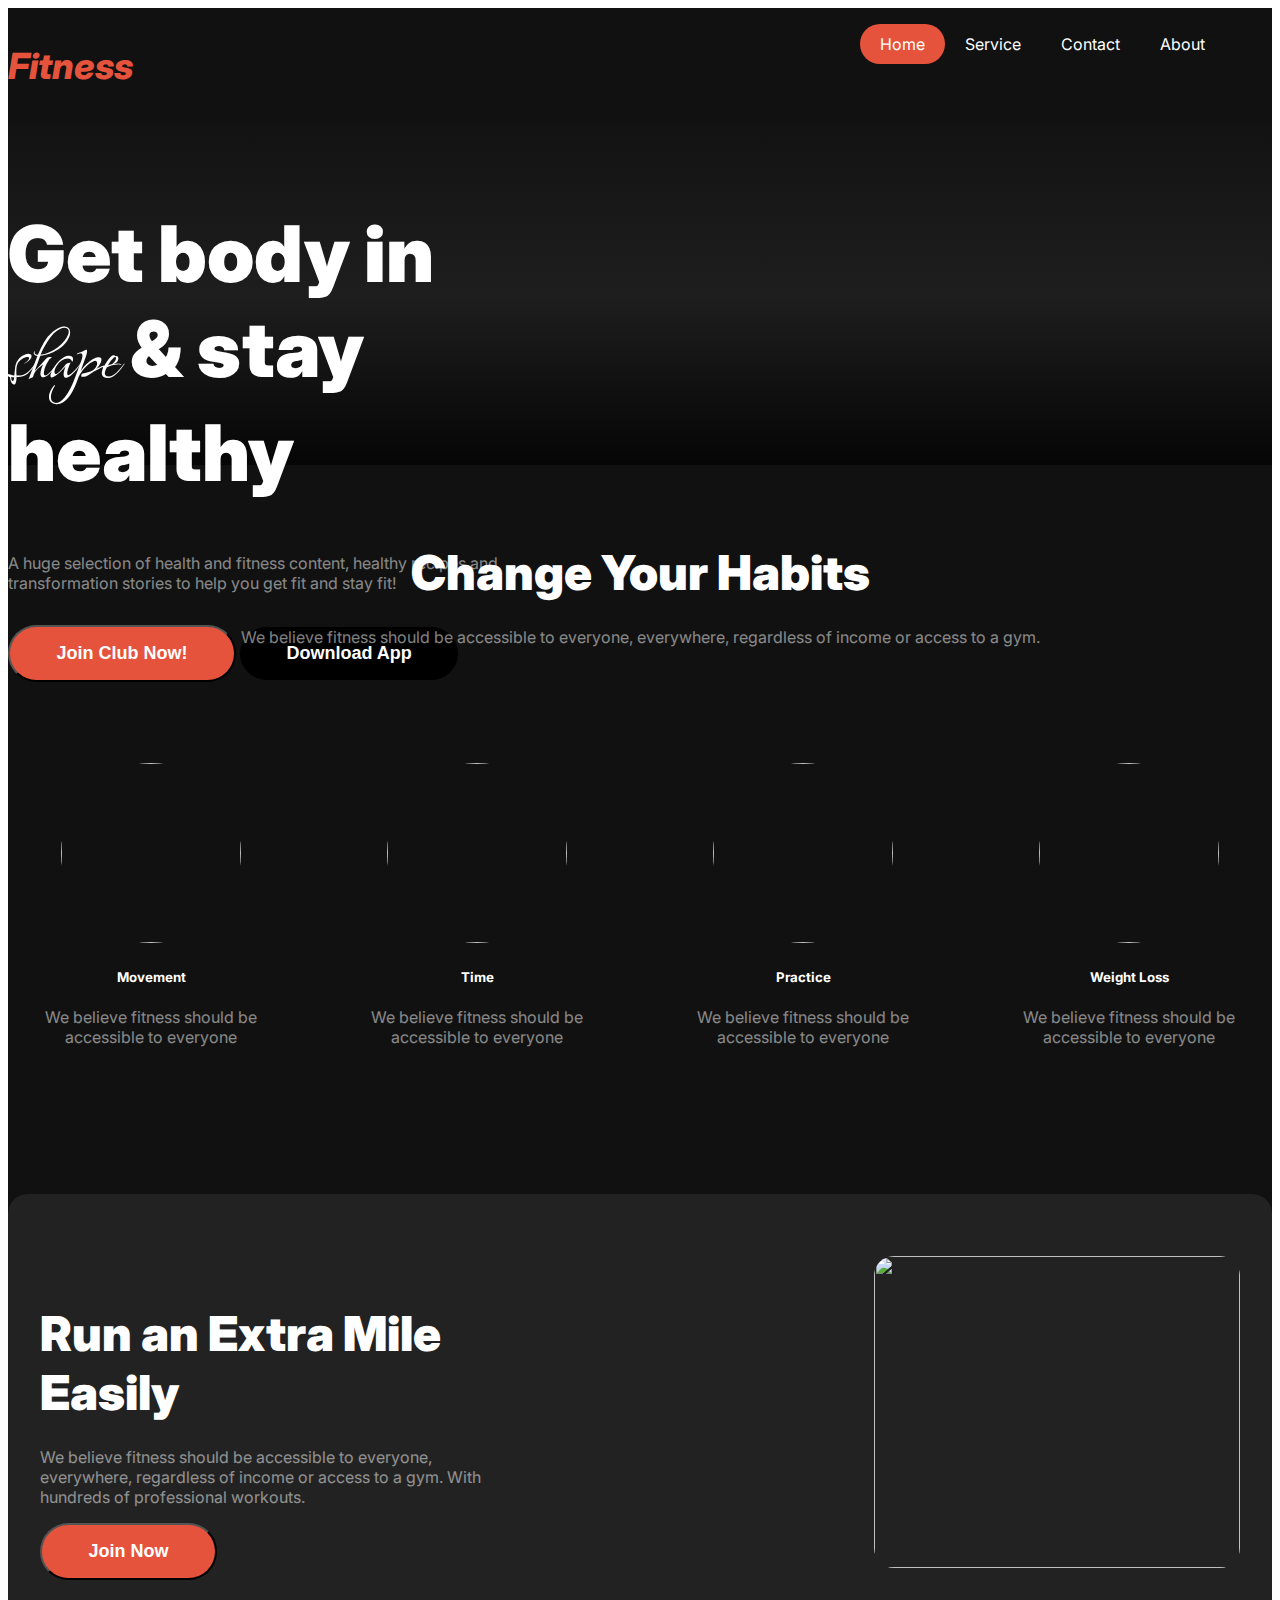
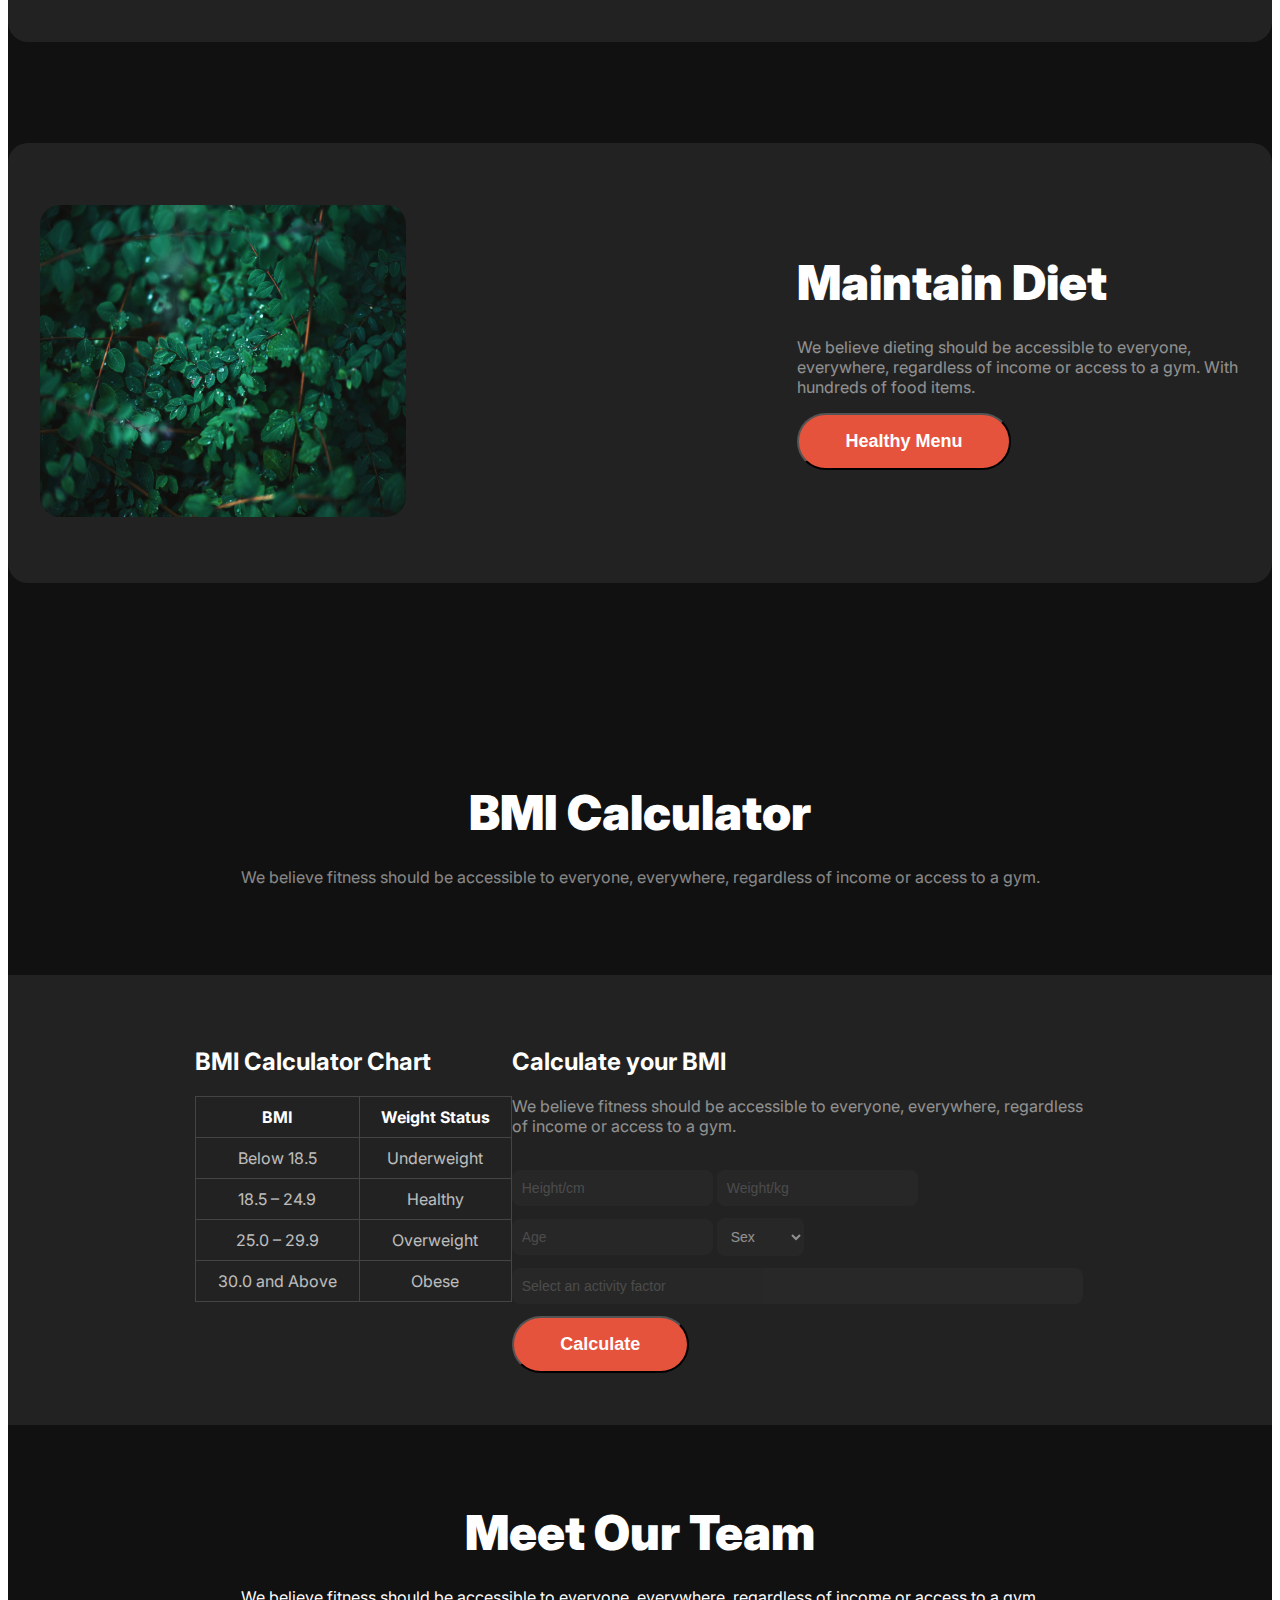
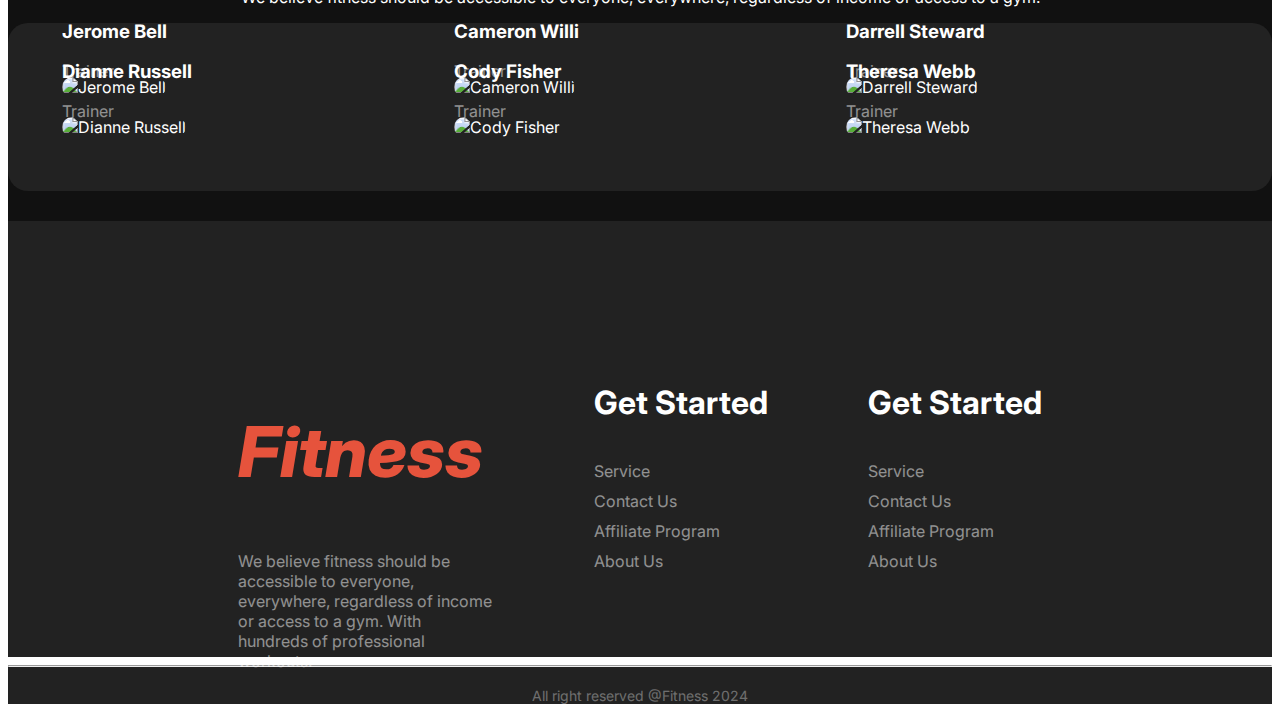
==== commit 3aaa8380: "added unique section" ====
--- a/index.html
+++ b/index.html
@@ -24,6 +24,9 @@
                 </div>
                 <div>
                     <li class="nav-item"><a href="" class="nav-link">About</a></li>
+                </div>
+                <div>
+
                 </div>
             </ul>
         </nav>
@@ -103,6 +106,22 @@
                 <div>
                     <img src="images/run.jpg" alt="" class="man-running">
                 </div>
+            </div>
+        </section>
+
+        <!-- dieting and healthy food -->
+        <section class="in-shape txt-color secondary-bg promo-section">
+            <div class="run-container">
+                <div>
+                    <img src="images/healthy.jpg" alt="" class="man-running">
+                </div>
+                <div class="text-section">
+                    <h3 class="section-title">Maintain Diet</h3>
+                    <p class="description">We believe dieting should be accessible to everyone, everywhere, regardless
+                        of income or access to a gym. With hundreds of food items.</p>
+                    <button class="btn-primary">Healthy Menu</button>
+                </div>
+                
             </div>
         </section>
 
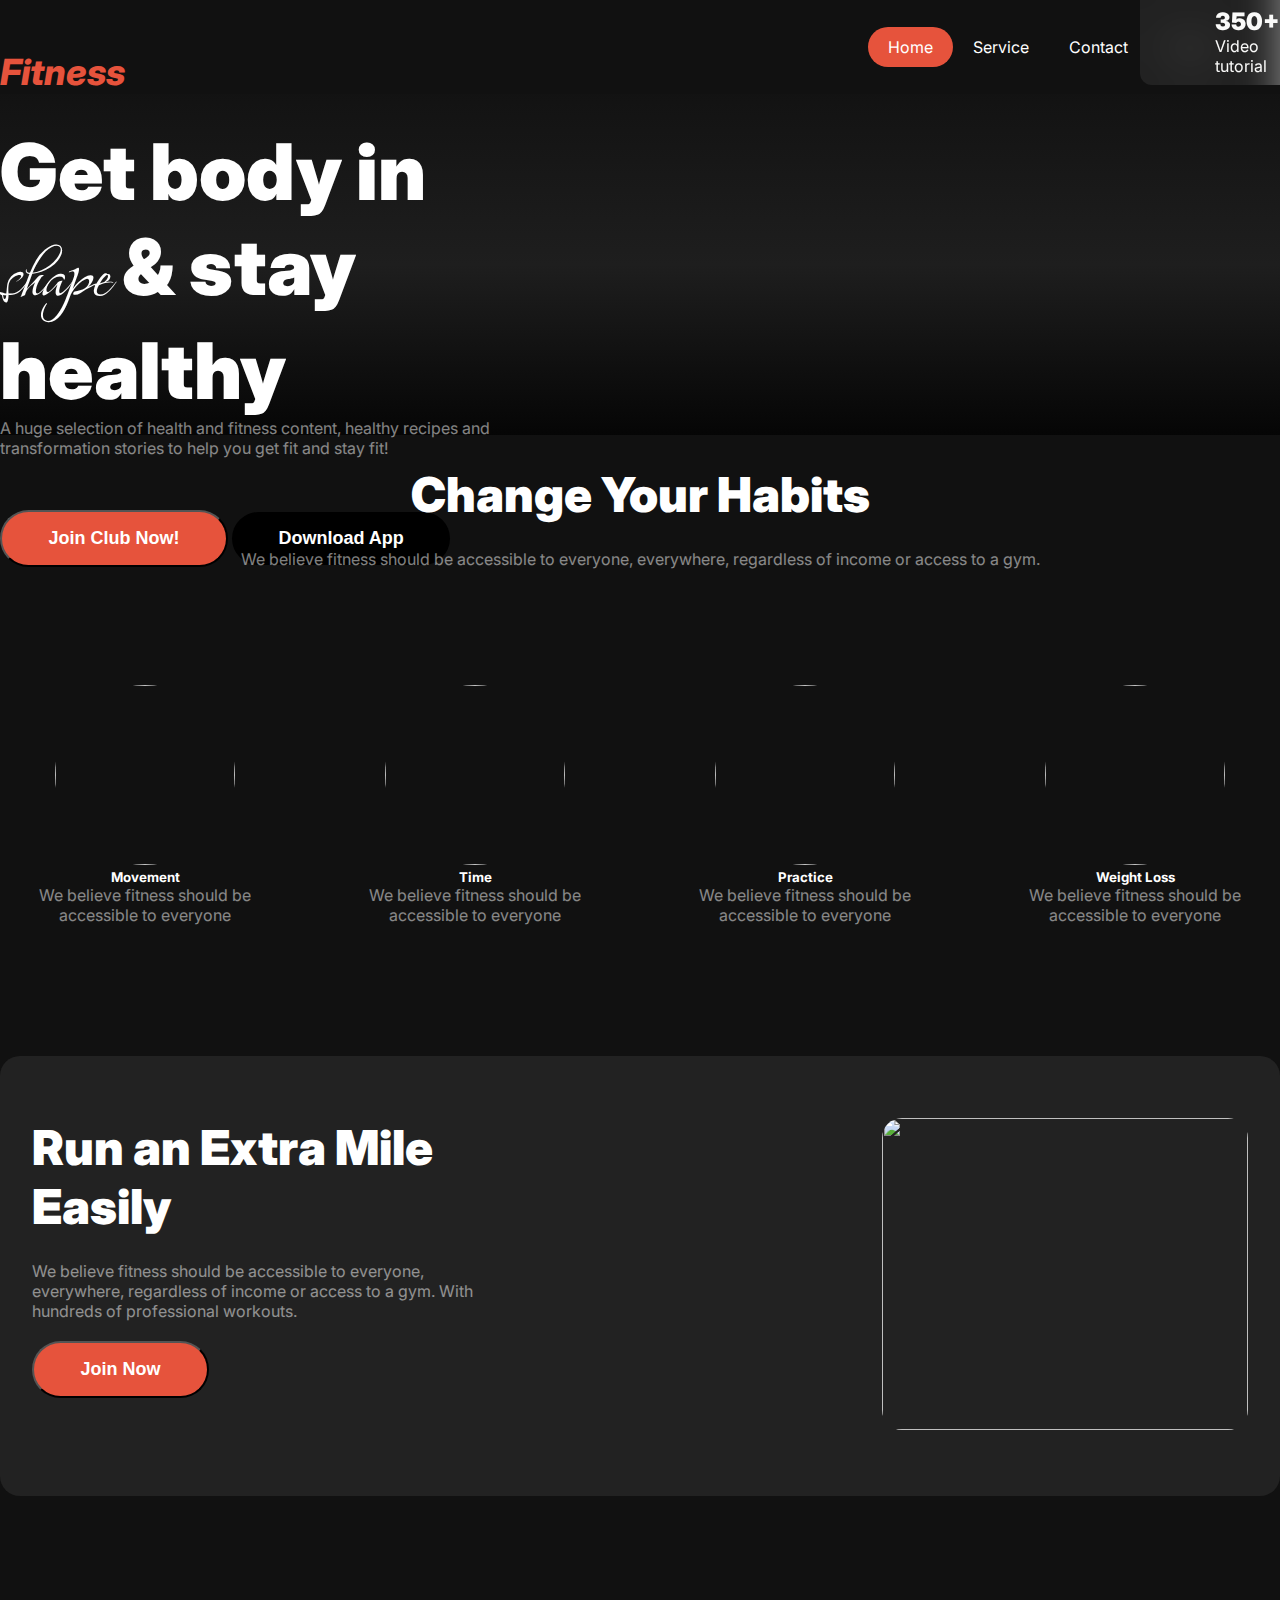
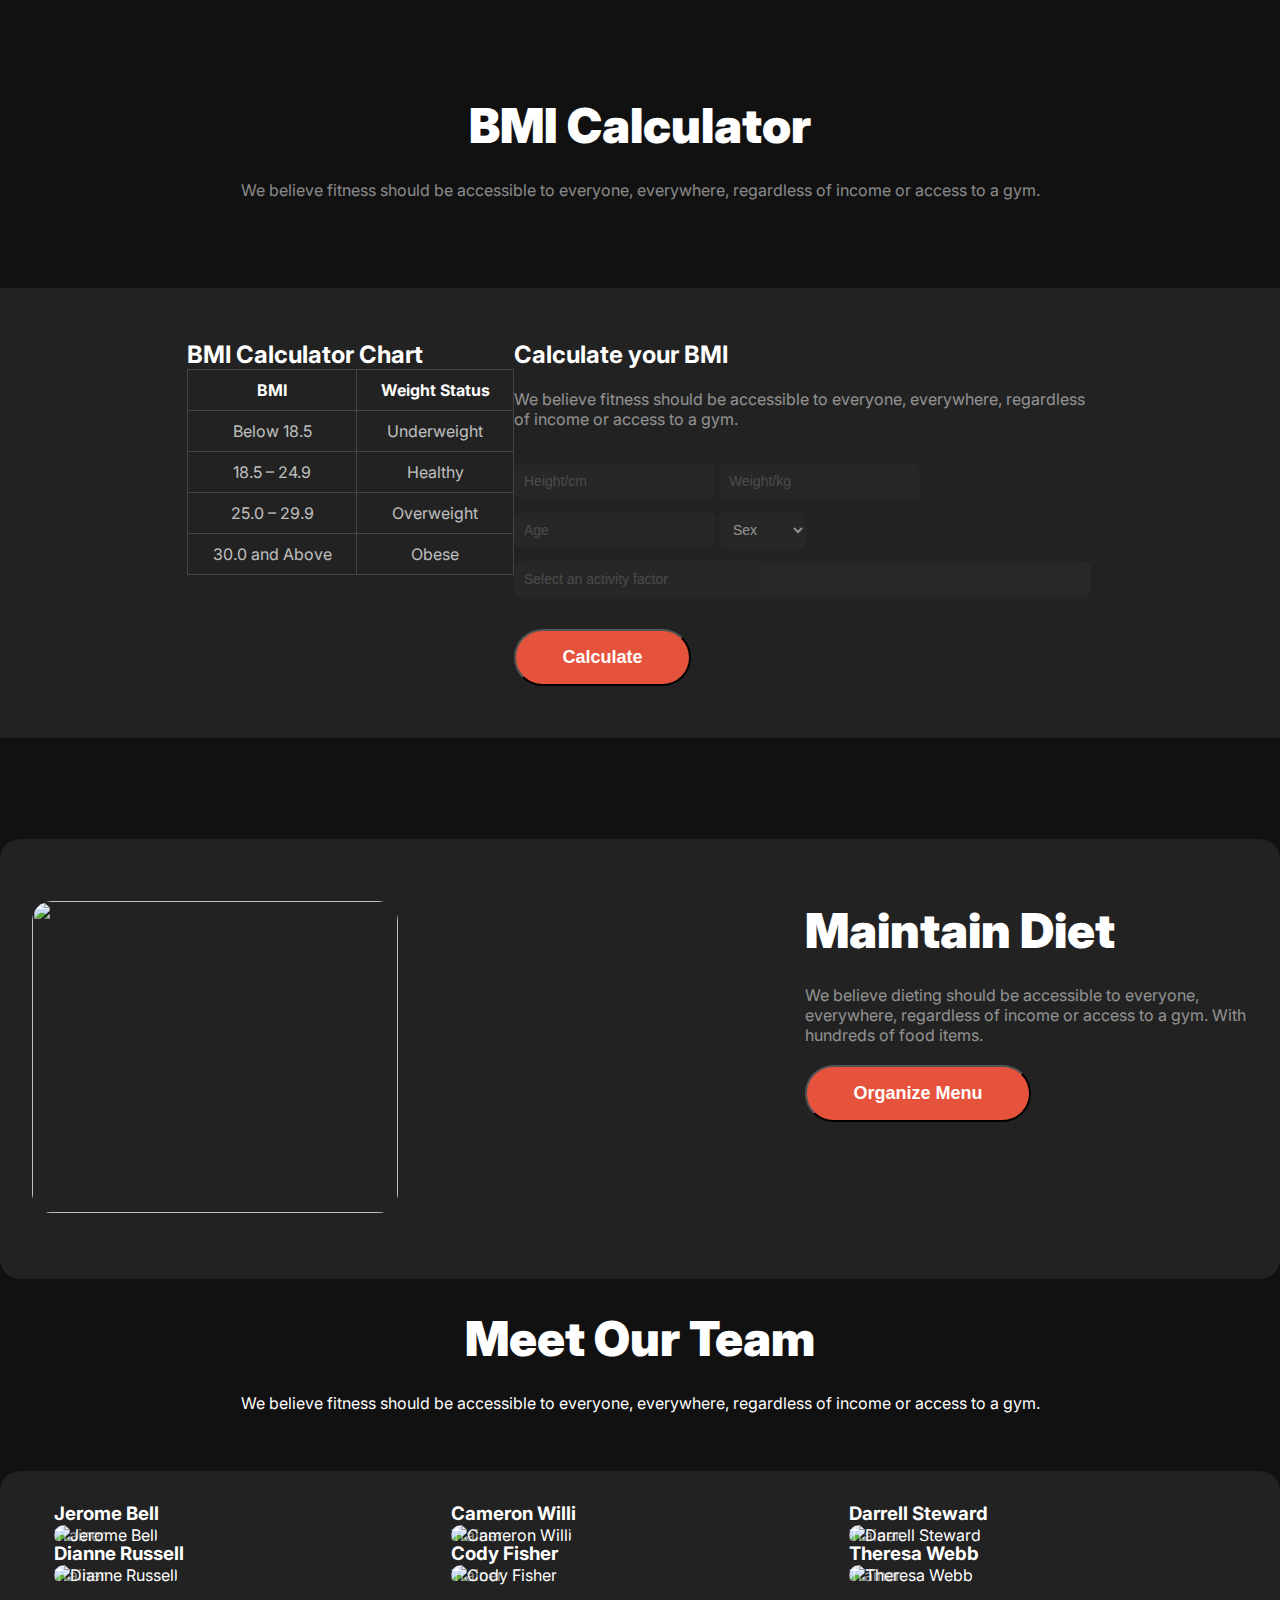
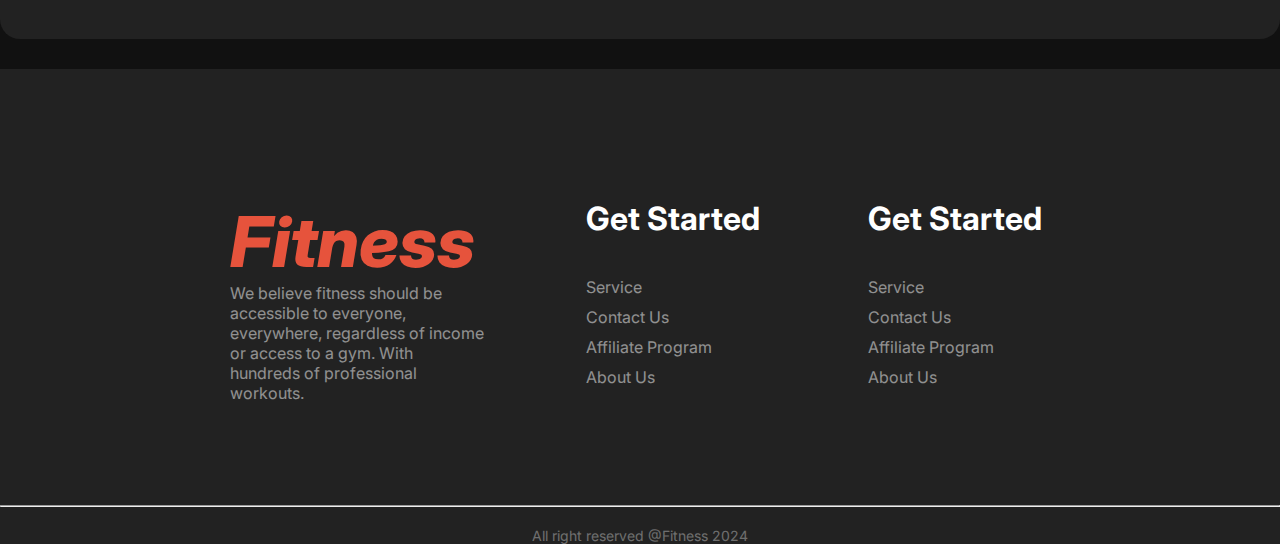
==== commit 479c0eb1: "added 2 boxes and margined to top of the banner" ====
--- a/index.html
+++ b/index.html
@@ -6,6 +6,7 @@
     <meta name="viewport" content="width=device-width, initial-scale=1.0">
     <title>Fitness</title>
     <link rel="stylesheet" href="styles/workout.css">
+    <script src="https://kit.fontawesome.com/c9cd616858.js" crossorigin="anonymous"></script>
 </head>
 
 <body class="inter">
@@ -25,8 +26,8 @@
                 <div>
                     <li class="nav-item"><a href="" class="nav-link">About</a></li>
                 </div>
-                <div>
-
+                <div class="hide hamburger">
+                    <i class="fa-solid fa-bars"></i>
                 </div>
             </ul>
         </nav>
@@ -45,8 +46,20 @@
                         <button class="btn-secondary">Download App</button>
                     </div>
                 </div>
-                <div>
-                    <img src="images/Images 2.png" alt="">
+                <div designed-image>
+                    <img src="images/Images 2.png" alt="" class="relative-image">
+
+                    <div id="number-section1" class="box-sizing1">
+                        <span id="numeric1">350+</span>
+                        <br>
+                        <span>Video tutorial</span>
+                    </div>
+
+                    <div id="number-section2" class="box-sizing2">
+                        <span id="numeric2">500+</span>
+                        <br>
+                        <span>Free Workout Videos</span>
+                    </div>
                 </div>
             </div>
         </section>
@@ -109,21 +122,7 @@
             </div>
         </section>
 
-        <!-- dieting and healthy food -->
-        <section class="in-shape txt-color secondary-bg promo-section">
-            <div class="run-container">
-                <div>
-                    <img src="images/healthy.jpg" alt="" class="man-running">
-                </div>
-                <div class="text-section">
-                    <h3 class="section-title">Maintain Diet</h3>
-                    <p class="description">We believe dieting should be accessible to everyone, everywhere, regardless
-                        of income or access to a gym. With hundreds of food items.</p>
-                    <button class="btn-primary">Healthy Menu</button>
-                </div>
-                
-            </div>
-        </section>
+        
 
         <!-- bmi calculator -->
         <section class="bmi-margin">
@@ -195,6 +194,23 @@
 
             </div>
         </section>
+
+        <!-- dieting and healthy food -->
+        <section class="in-shape txt-color secondary-bg promo-section">
+            <div class="run-container">
+                <div>
+                    <img src="images/diet.jpg" alt="" class="man-running">
+                </div>
+                <div class="text-section">
+                    <h3 class="section-title">Maintain Diet</h3>
+                    <p class="description">We believe dieting should be accessible to everyone, everywhere, regardless
+                        of income or access to a gym. With hundreds of food items.</p>
+                    <button class="btn-primary">Organize Menu</button>
+                </div>
+
+            </div>
+        </section>
+
         <!-- meet our team -->
         <section class="in-shape txt-color">
             <h3 class="section-title align-center">Meet Our Team</h1>
@@ -271,7 +287,7 @@
                 <li><a href="" class="footer-link">About Us</a></li>
             </ul>
         </div>
-        
+
     </footer>
     <div class="secondary-bg txt-color">
         <hr>
--- a/styles/workout.css
+++ b/styles/workout.css
@@ -17,6 +17,12 @@
     font-style: normal;
 }
 
+*{
+    margin: 0;
+    padding: 0;
+    box-sizing: border-box;
+}
+
 /* shared styles */
 
 .bg-linear-grad {
@@ -67,52 +73,6 @@
 
 .secondary-bg {
     background-color: #222222;
-}
-
-/* header styles */
-
-
-/* navbar related style */
-
-.navbar {
-    justify-content: space-between;
-}
-
-.nav-item {
-    /* border: 1px solid gray; */
-    /* border-radius: 20px; */
-    padding: 10px 20px;
-}
-
-.brand {
-    font-weight: 800;
-    font-size: 36px;
-    font-style: italic;
-    color: rgba(230, 83, 60, 1);
-}
-
-.nav-container {
-    list-style: none;
-    margin-right: 47px;
-}
-
-.nav-link {
-    text-decoration: none;
-    color: rgba(255, 255, 255, 1);
-}
-
-.orange {
-    background-color: rgba(230, 83, 60, 1);
-    border-radius: 20px;
-}
-
-.navbar {
-    max-width: 1440px;
-    margin: 0 auto;
-}
-
-.nav-item {
-    list-style: none;
 }
 
 .btn-primary {
@@ -122,6 +82,7 @@
     font-size: 18px;
     font-weight: 600;
     border-radius: 42px;
+    margin-top: 20px;
 }
 
 button:hover {
@@ -138,8 +99,59 @@
     border-radius: 42px;
 }
 
+/* header styles */
+
+
+/* navbar related style */
+
+.hide {
+    display: none;
+}
+
+.navbar {
+    justify-content: space-between;
+}
+
+.nav-item {
+    /* border: 1px solid gray; */
+    /* border-radius: 20px; */
+    padding: 10px 20px;
+}
+
+.brand {
+    font-weight: 800;
+    font-size: 36px;
+    font-style: italic;
+    color: rgba(230, 83, 60, 1);
+    margin-top: 50px;
+}
+
+.nav-container {
+    list-style: none;
+    margin-right: 47px;
+    margin-top: 27px;
+}
+
+.nav-link {
+    text-decoration: none;
+    color: rgba(255, 255, 255, 1);
+}
+
+.orange {
+    background-color: rgba(230, 83, 60, 1);
+    border-radius: 20px;
+}
+
+.navbar {
+    max-width: 1440px;
+    margin: 0 auto;
+}
+
+.nav-item {
+    list-style: none;
+}
+
 /* banner related styles */
-
 
 .banner-text {
     height: 281px;
@@ -152,10 +164,63 @@
     font-weight: 900;
 }
 
-.banner-container{
-    display: flex;
-}
-
+.banner-container {
+    display: flex;
+}
+
+.designed-image{
+    position: relative;
+}
+
+/* tab related styles */
+
+
+.box-sizing1 {
+    background-color: rgba(48, 48, 48, 0.54);
+    backdrop-filter: blur(20px);
+    border: 1px solid rgba(255, 255, 255, 0.1);
+    box-sizing: border-box;
+    color: rgb(250, 250, 249);
+    border: 1px;
+    border-radius: 12px;
+    width: 193px;
+    height: 98px;
+    position: absolute;
+}
+
+#numeric1{
+    font-size: 24px;
+    font-weight: 900;
+}
+
+#number-section1{
+    padding: 20px 63px 52px 75px;
+    margin-top: -157px;
+    margin-left: -140px;
+}
+
+
+.box-sizing2 {
+    background-color: rgba(48, 48, 48, 0.54);
+    backdrop-filter: blur(20px);
+    border: 1px solid rgba(255, 255, 255, 0.1);
+    box-sizing: border-box;
+    color: rgb(250, 250, 249);
+    border: 1px;
+    border-radius: 12px;
+    position: absolute;
+}
+
+#numeric2{
+    font-size: 48px;
+    font-weight: 900;
+}
+
+#number-section2{
+    padding: 17px 53px 41px 24px;
+    margin-top: -457px;
+    margin-left: 240px;
+}
 
 /* change your habit related styles */
 
@@ -179,6 +244,10 @@
     display: flex;
     justify-content: center;
     align-items: center;
+}
+
+.habit-description{
+    margin-bottom: 58px;
 }
 
 .banner-button {
@@ -269,7 +338,7 @@
     margin-bottom: 20px;
 }
 
-.calculator-description{
+.calculator-description {
     opacity: 50%;
     margin-bottom: 34px;
 }
@@ -386,11 +455,25 @@
 
 
 
-@media screen and (max-width: 576px){
+@media screen and (max-width: 576px) {
+
     .banner-container,
     .habit-container,
-    .run-container{
+    .run-container {
         flex-direction: column;
+    }
+
+    .brand{
+        padding-left: 20px;
+    }
+
+    .btn-primary{
+        margin-bottom: 10px;
+    }
+
+    .hamburger {
+        display: block;
+        color: white;
     }
 
     .banner-text {
@@ -399,14 +482,26 @@
     }
 
     .banner-title {
-        font-size: 40px;
+        font-size: 30px;
         font-weight: 800;
-    }
-    
+        padding-left: 20px;
+        margin-bottom: 20px;
+    }
+
+    .description{
+        padding-left: 20px;
+        font-size: 10px;
+    }
+
+    .banner-button{
+        padding-left: 20px;
+    }
+
     .team-container {
         display: flex;
         flex-direction: column;
         padding: 20px;
+        width: 80%;
     }
 
     .bmi-container {
@@ -417,6 +512,13 @@
         padding-bottom: 20px;
     }
 
+    .section-title{
+        width: 85%;
+        font-size: 40px;
+        font-weight: 700;
+        padding-right: 25px;
+    }
+
     .bmi-chart,
     .bmi-calculator {
         width: 80%;
@@ -431,24 +533,31 @@
         display: flex;
     }
 
-    .banner-button{
+    .banner-button {
         margin-bottom: 200px;
     }
 
-    .text-section, .bmi-container{
+    .text-section,
+    .bmi-container {
         width: 100%;
     }
 
-    .man-running{
+    .man-running {
         width: 90%;
     }
-    
-    .description{
+
+    .description {
         margin-right: 20px;
     }
 
-    .habit-container{
+    .habit-container {
         width: 90%;
+    }
+
+    .habit-description{
+        width: 80%;
+        padding-left: 20px;
+        margin-bottom: 20px;
     }
 
     /* footer responsive */
@@ -459,6 +568,7 @@
         align-items: center;
     }
 
+
     .footer-column {
         width: 100%;
         text-align: center;
@@ -474,4 +584,8 @@
         font-size: 28px;
         margin-bottom: 20px;
     }
+
+    .txt-opacity{
+        padding-right: 25px;
+    }
 }